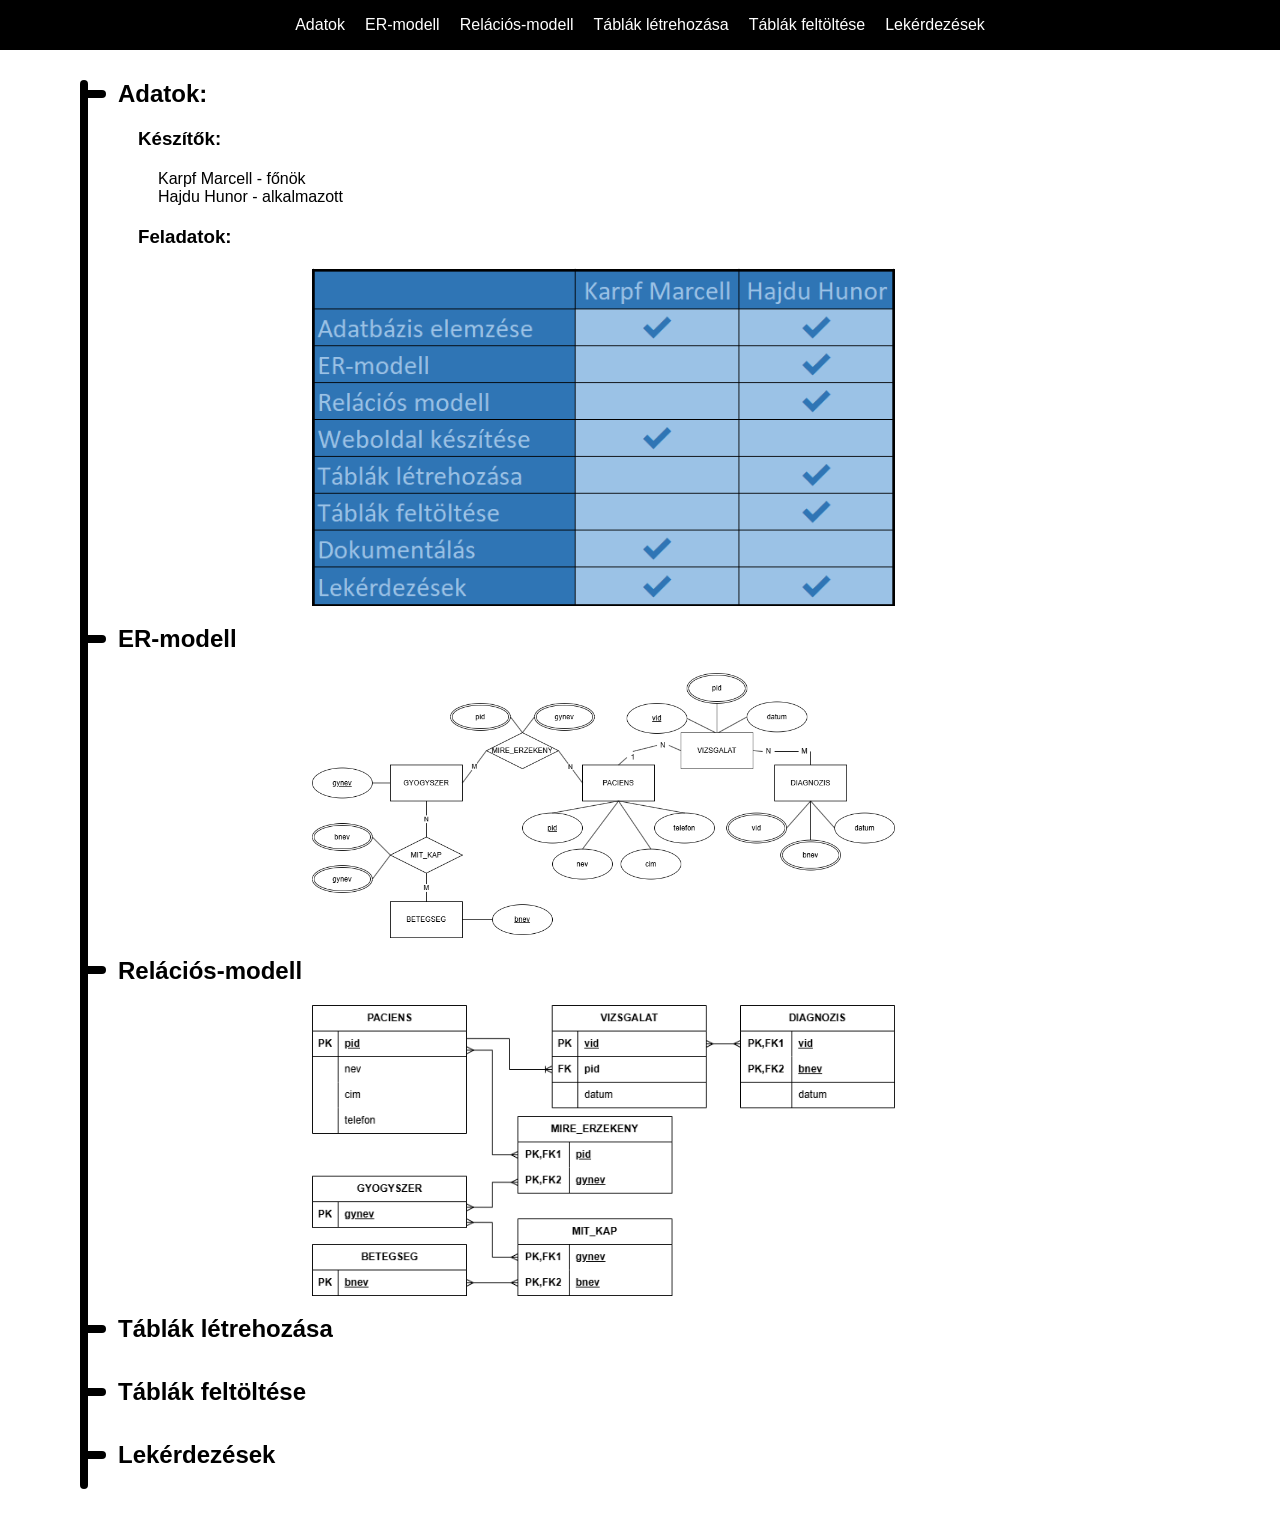
==== weboldal/index.html @ f4259774 "fájlok rendezése" ====
<!DOCTYPE html>
<html lang="en">
<head>
    <meta charset="UTF-8">
    <meta name="viewport" content="width=device-width, initial-scale=1.0">
    <title>Orvosi betegnyilvántartás adatbázis</title>
    <link rel="stylesheet" href="style.css">
</head>
<body>
    
    <nav class="navBar">
        <input type="checkbox" id="menu" class="toggle">
        <div class="hDiv">
            <div class="hIcon"></div>
            <label for="menu"></label>
        </div>

        <ul>
            <li><a href="#adatok">Adatok</a></li>
            <li><a href="#erModell">ER-modell</a></li>
            <li><a href="#relaciosModell">Relációs-modell</a></li>
            <li><a href="#tablakLetrehozasa">Táblák létrehozása</a></li>
            <li><a href="#tablakFeltoltese">Táblák feltöltése</a></li>
            <li><a href="#lekerdezesek">Lekérdezések</a></li>
        </ul>
    </nav>

    <div class="content">

        <div class="timeline"></div>

        <div class="wrapper">
            <div class="adatok" id="adatok">
                <h2 class="wItem">Adatok:</h2>
                <h3>Készítők:</h3>
                <ul>
                    <li>Karpf Marcell - főnök</li>
                    <li>Hajdu Hunor - alkalmazott</li>
                </ul>
                <h3>Feladatok:</h3>
                <div class="img">
                    <img src="../kepek/feladatok.png" alt="Feladatok" title="Feladatok">
                </div>
            </div>
    
            <div class="erModell" id="erModell">
                <h2 class="wItem">ER-modell</h2>
                <div class="img">
                    <img src="../kepek/modellek/ER-modell.png" alt="ER-modell" title="ER-modell">
                </div>
            </div>
    
            <div class="relaciosModell" id="relaciosModell">
                <h2 class="wItem">Relációs-modell</h2>
                <div class="img">
                    <img src="../kepek/modellek/Relacios-modell.png" alt="Relációs-modell" title="Relációs-modell">
                </div>
            </div>
    
            <div class="tablakLetrehozasa" id="tablakLetrehozasa">
                <h2 class="wItem">Táblák létrehozása</h2>
                <p></p>
            </div>
    
            <div class="tablakFeltoltese" id="tablakFeltoltese">
                <h2 class="wItem">Táblák feltöltése</h2>
                <p></p>
            </div>
    
            <div class="lekerdezesek" id="lekerdezesek">
                <h2 class="wItem">Lekérdezések</h2>
                <p></p>
            </div>
        </div>

    </div>

    <script src="script.js"></script>

</body>
</html>
---- weboldal/style.css ----
* {
    margin: 0;
    padding: 0;
    font-family: sans-serif;
}

html, body {
    width: 100%;
    overflow-x: hidden;
}

html {
    scroll-behavior: smooth;
}

html.active {
    overflow: hidden;
}

body {
    position: relative;
}

.hDiv {
    position: absolute;
    width: 25px;
    height: 25px;
    top: 10px;
    right: 20px;
    pointer-events: none;
}

.hIcon {
    position: absolute;
    top: 15px;
    width: 25px;
    height: 4px;
    background-color: white;
    border-radius: 4px;
}

.hIcon::before {
    content: "";
    position: absolute;
    top: 8px;
    width: 25px;
    height: 4px;
    background-color: white;
    border-radius: 4px;
    transition: 0.3s ease-in-out;
}

.hIcon::after {
    content: "";
    position: absolute;
    left: 0;
    bottom: 8px;
    width: 25px;
    height: 4px;
    background-color: white;
    border-radius: 4px;
    transition: 0.3s ease-in-out;
}

#menu {
    position: absolute;
    top: 10px;
    right: 20px;
    width: 25px;
    height: 25px;
    display: block;
    opacity: 0;
}

#menu:checked ~ .hDiv .hIcon::before {
    top: 0;
    rotate: 45deg;
}

#menu:checked ~ .hDiv .hIcon::after {
    bottom: 0;
    rotate: -45deg;
}

#menu:checked ~ .hDiv .hIcon {
    width: 0;
}

#menu:checked ~ ul {
    left: 50%;
}

.navBar {
    position: relative;
    width: 100%;
    height: 50px;
    background-color: black;
}

.navBar ul {
    position: relative;
    background-color: black;
    width: 50%;
    top: 50px;
    left: 100%;
    height: calc(100vh - 50px);
    transition: 0.3s ease-in-out;
}

.navBar ul li {
    width: 100%;
    height: 50px;
    background: black;
    list-style: none; 
}

.navBar ul li a:last-child {
    border-bottom: 1px solid gray;
}

.navBar ul li a {
    border-top: 1px solid gray;
    width: 100%;
    height: 100%;
    text-decoration: none;
    color: white;
    display: flex;
    justify-content: center;
    align-items: center;
}

.timeline {
    position: relative;
    width: 6px;
    align-self: stretch;
    background-color: black;
    border-radius: 10px;
}

.content {
    display: flex;
    gap: 15px;
    padding: 20px 30px;
}

.wrapper {
    display: grid;
    gap: 10px;
}

.adatok, .erModell, .relaciosModell, .tablakLetrehozasa, .tablakFeltoltese, .lekerdezesek {
    display: grid;
    gap: 10px;
}

h2 {
    position: relative;
}

.wItem::before {
    content: "";
    position: absolute;
    top: 35%;
    left: -15px;
    width: 12px;
    height: 6px;
    border-top-right-radius: 5px;
    border-bottom-right-radius: 5px;
    background-color: black;
}

.adatok h3 {
    padding-left: 20px;
}

.adatok li {
    padding-left: 40px;
    list-style: none;
}

.img {
    width: 100%;
    text-align: center;
}

img {
    width: 100%;
}

@media (min-width: 992px) {
    
    .hDiv {
        display: none;
    }
    
    #menu {
        display: none;
    }

    .navBar ul {
        width: 100%;
        height: 50px;
        left: 0;
        top: 0;
        display: flex;
        justify-content: center;
        align-items: center;
        gap: 20px;
        transition: none;
    }
    
    .navBar ul li {
        top: 0;
        left: 0;
        width: auto;
    }
    
    .navBar ul li a {
        border-top: none;
        width: auto;
        transition: 0.2s ease-in-out;
    }

    .navBar ul li a:last-child {
        border-bottom: none;
    }

    .navBar ul li a:hover {
        color: cornflowerblue;
    }

    .content {
        gap: 30px;
        padding: 30px 80px;
    }

    .timeline {
        width: 8px;
    }

    .wrapper {
        gap: 15px;
    }

    .wItem::before {
        top: 35%;
        left: -30px;
        width: 18px;
        height: 8px;
        border-top-right-radius: 5px;
        border-bottom-right-radius: 5px;
        background-color: black;
    }
    
    .adatok, .erModell, .relaciosModell, .tablakLetrehozasa, .tablakFeltoltese, .lekerdezesek {
        gap: 20px;
    }

    img {
        width: 60%;
    }

}
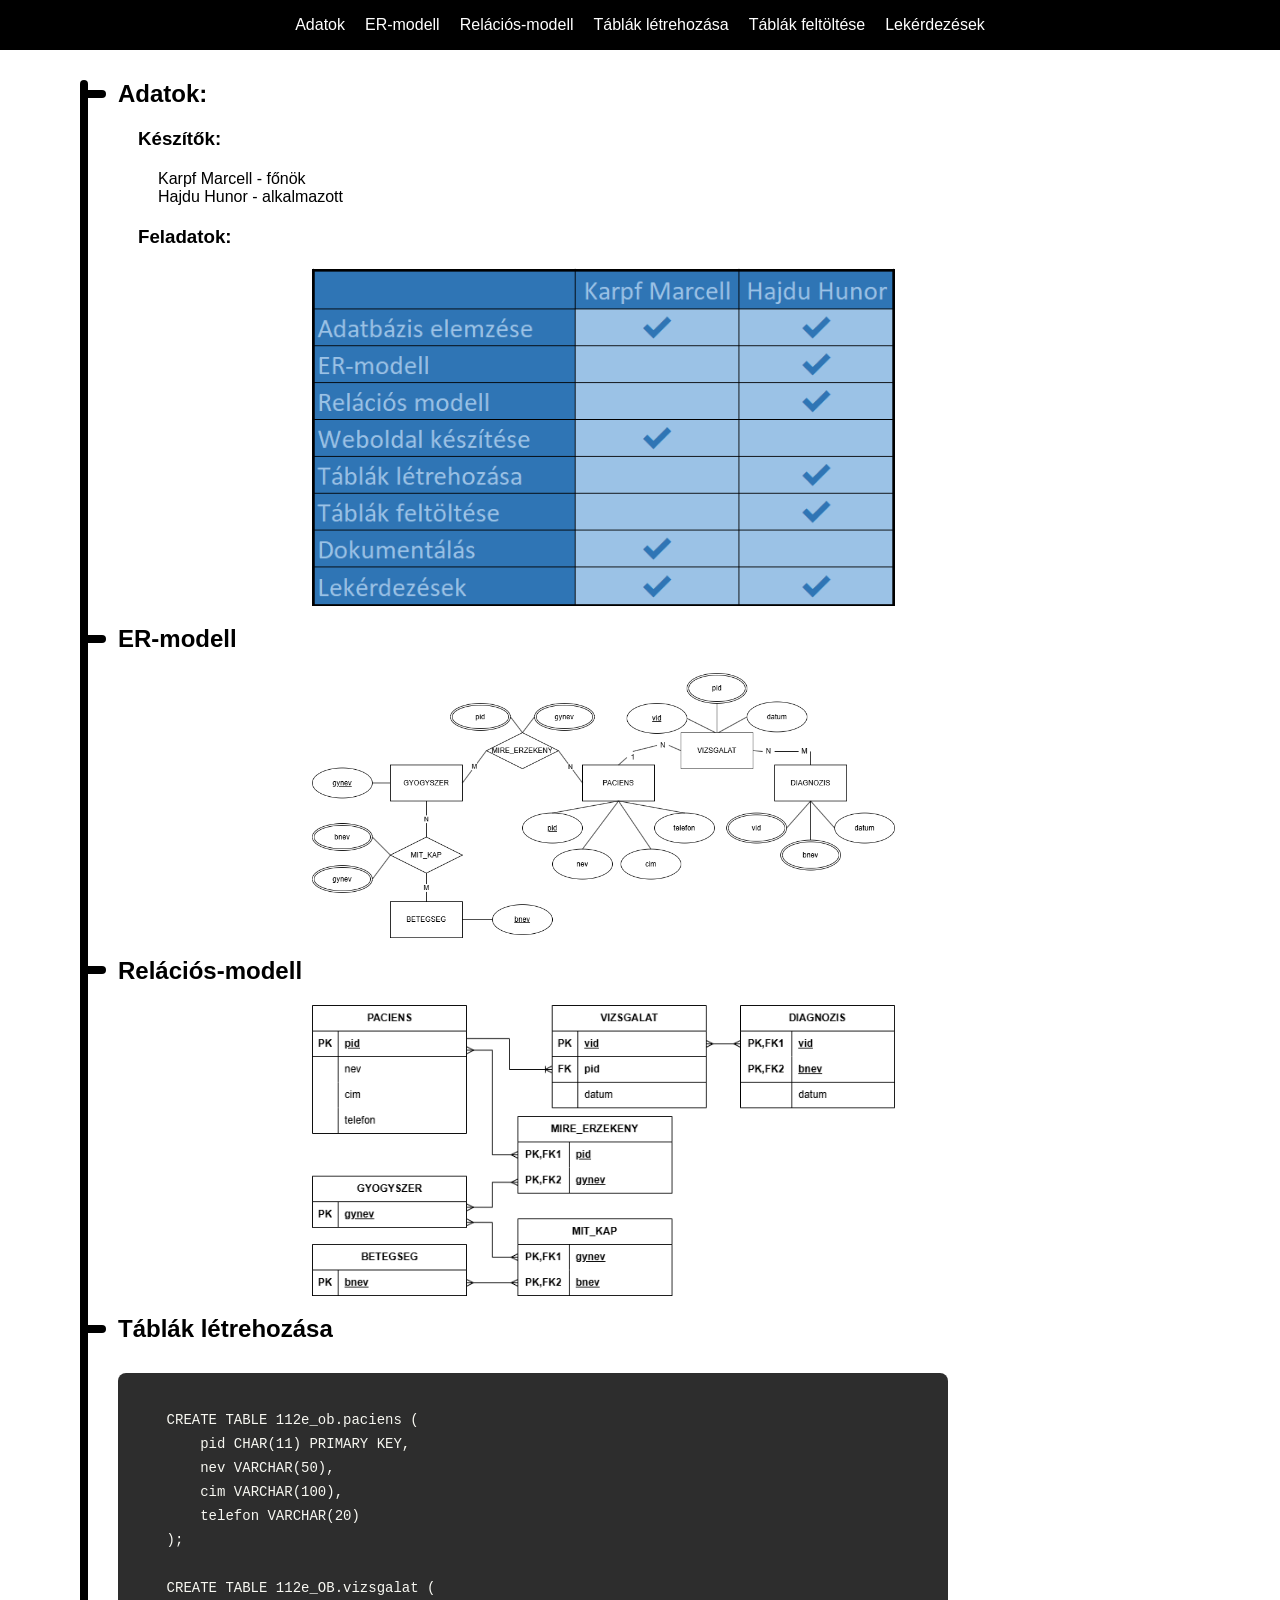
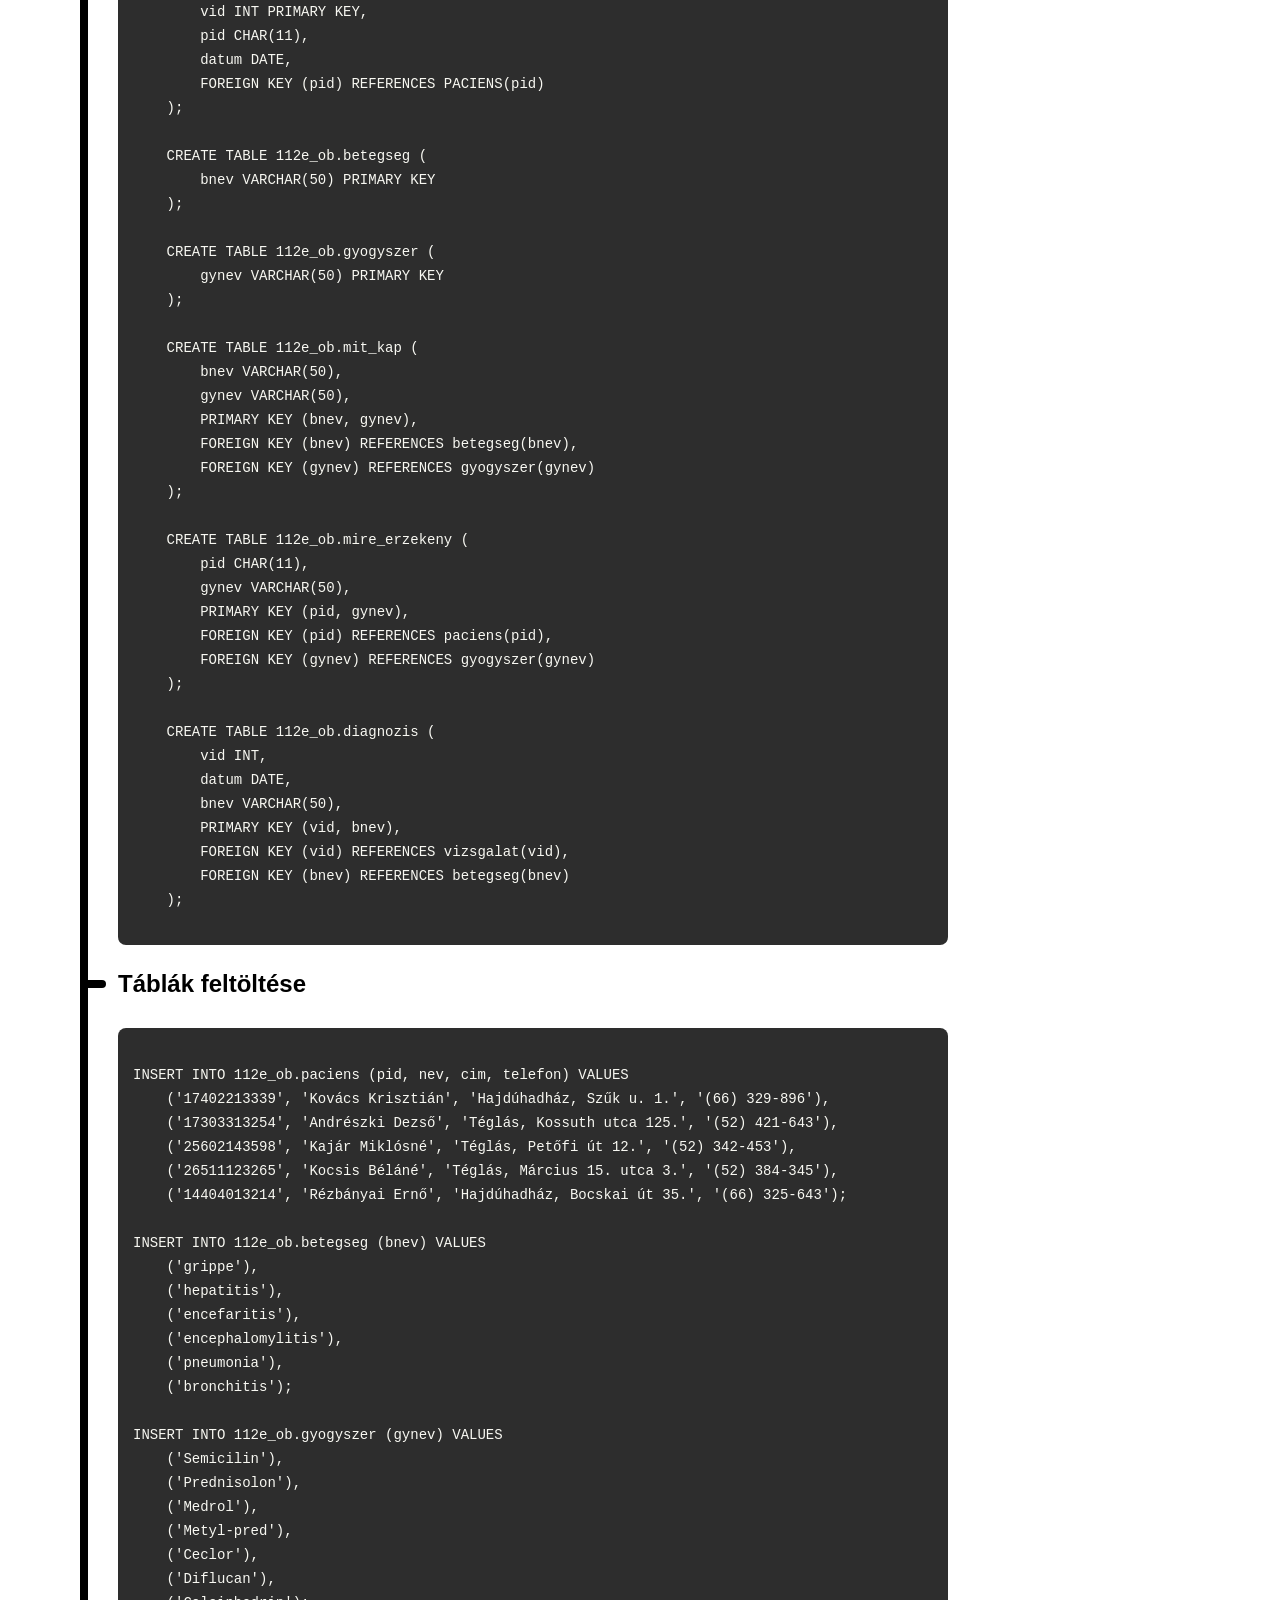
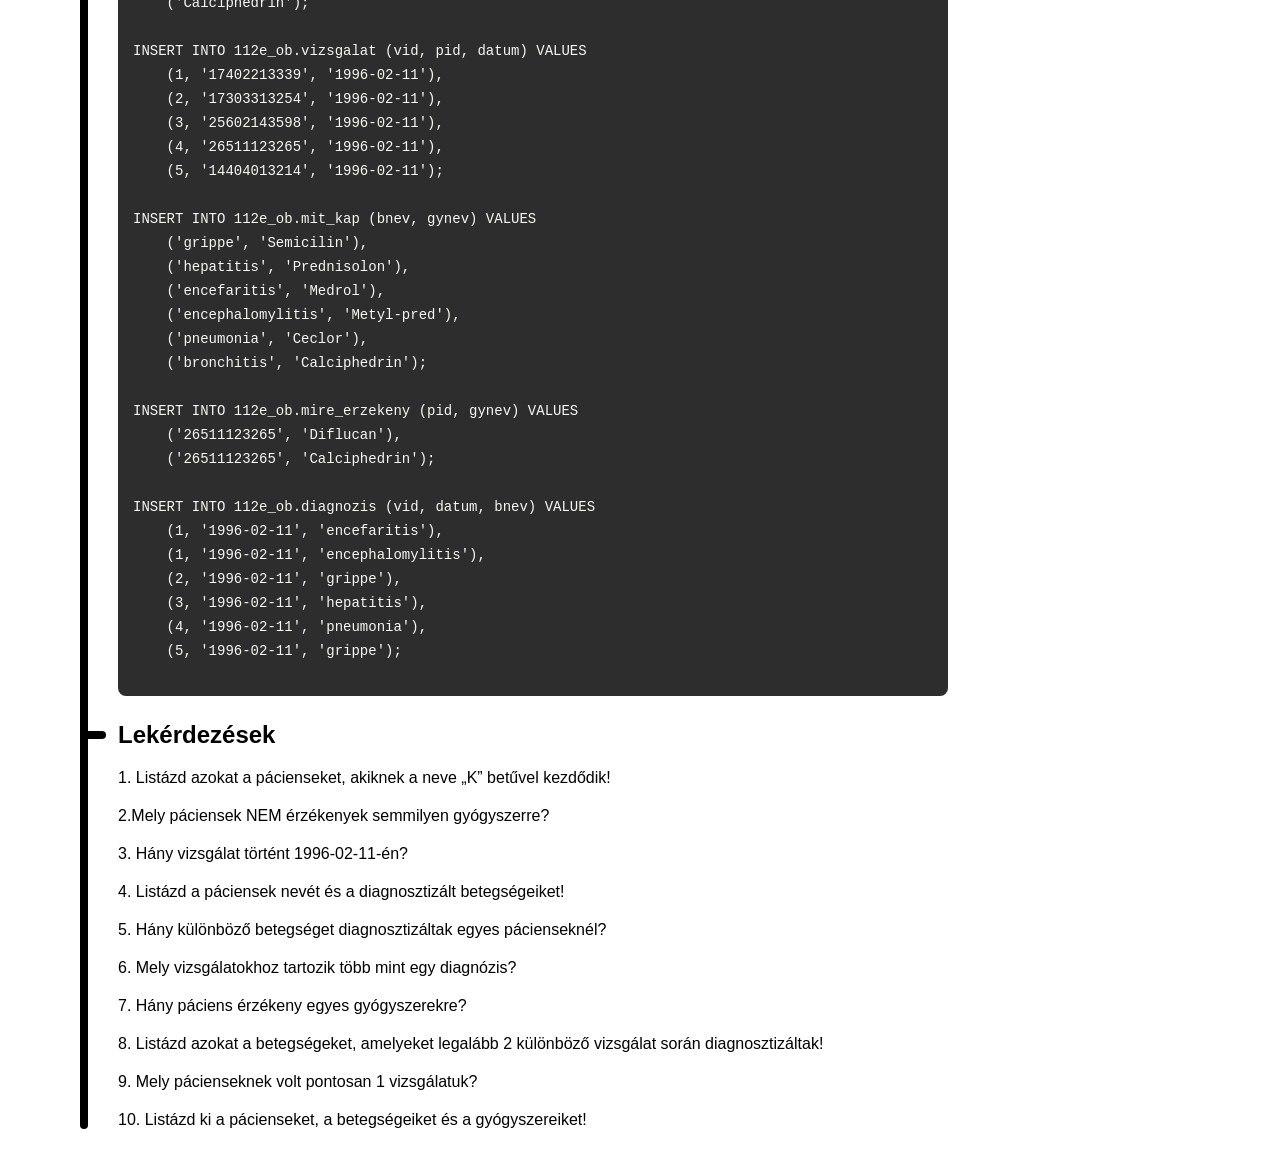
==== commit bd7d93b3: "Kódok feltöltése" ====
--- a/weboldal/index.html
+++ b/weboldal/index.html
@@ -59,17 +59,129 @@
     
             <div class="tablakLetrehozasa" id="tablakLetrehozasa">
                 <h2 class="wItem">Táblák létrehozása</h2>
-                <p></p>
+<pre>
+<code>
+    CREATE TABLE 112e_ob.paciens (
+        pid CHAR(11) PRIMARY KEY,
+        nev VARCHAR(50),
+        cim VARCHAR(100),
+        telefon VARCHAR(20)
+    );
+    
+    CREATE TABLE 112e_OB.vizsgalat (
+        vid INT PRIMARY KEY,
+        pid CHAR(11),
+        datum DATE,
+        FOREIGN KEY (pid) REFERENCES PACIENS(pid)
+    );
+    
+    CREATE TABLE 112e_ob.betegseg (
+        bnev VARCHAR(50) PRIMARY KEY
+    );
+    
+    CREATE TABLE 112e_ob.gyogyszer (
+        gynev VARCHAR(50) PRIMARY KEY
+    );
+    
+    CREATE TABLE 112e_ob.mit_kap (
+        bnev VARCHAR(50),
+        gynev VARCHAR(50),
+        PRIMARY KEY (bnev, gynev),
+        FOREIGN KEY (bnev) REFERENCES betegseg(bnev),
+        FOREIGN KEY (gynev) REFERENCES gyogyszer(gynev)
+    );
+    
+    CREATE TABLE 112e_ob.mire_erzekeny (
+        pid CHAR(11),
+        gynev VARCHAR(50),
+        PRIMARY KEY (pid, gynev),
+        FOREIGN KEY (pid) REFERENCES paciens(pid),
+        FOREIGN KEY (gynev) REFERENCES gyogyszer(gynev)
+    );
+    
+    CREATE TABLE 112e_ob.diagnozis (
+        vid INT,
+        datum DATE,
+        bnev VARCHAR(50),
+        PRIMARY KEY (vid, bnev),
+        FOREIGN KEY (vid) REFERENCES vizsgalat(vid),
+        FOREIGN KEY (bnev) REFERENCES betegseg(bnev)
+    );
+</code>
+</pre>
             </div>
     
             <div class="tablakFeltoltese" id="tablakFeltoltese">
                 <h2 class="wItem">Táblák feltöltése</h2>
-                <p></p>
+<pre>
+<code>
+INSERT INTO 112e_ob.paciens (pid, nev, cim, telefon) VALUES
+    ('17402213339', 'Kovács Krisztián', 'Hajdúhadház, Szűk u. 1.', '(66) 329-896'),
+    ('17303313254', 'Andrészki Dezső', 'Téglás, Kossuth utca 125.', '(52) 421-643'),
+    ('25602143598', 'Kajár Miklósné', 'Téglás, Petőfi út 12.', '(52) 342-453'),
+    ('26511123265', 'Kocsis Béláné', 'Téglás, Március 15. utca 3.', '(52) 384-345'),
+    ('14404013214', 'Rézbányai Ernő', 'Hajdúhadház, Bocskai út 35.', '(66) 325-643');
+
+INSERT INTO 112e_ob.betegseg (bnev) VALUES
+    ('grippe'),
+    ('hepatitis'),
+    ('encefaritis'),
+    ('encephalomylitis'),
+    ('pneumonia'),
+    ('bronchitis');
+
+INSERT INTO 112e_ob.gyogyszer (gynev) VALUES
+    ('Semicilin'),
+    ('Prednisolon'),
+    ('Medrol'),
+    ('Metyl-pred'),
+    ('Ceclor'),
+    ('Diflucan'),
+    ('Calciphedrin');
+
+INSERT INTO 112e_ob.vizsgalat (vid, pid, datum) VALUES
+    (1, '17402213339', '1996-02-11'),
+    (2, '17303313254', '1996-02-11'),
+    (3, '25602143598', '1996-02-11'),
+    (4, '26511123265', '1996-02-11'),
+    (5, '14404013214', '1996-02-11');
+
+INSERT INTO 112e_ob.mit_kap (bnev, gynev) VALUES
+    ('grippe', 'Semicilin'),
+    ('hepatitis', 'Prednisolon'),
+    ('encefaritis', 'Medrol'),
+    ('encephalomylitis', 'Metyl-pred'),
+    ('pneumonia', 'Ceclor'),
+    ('bronchitis', 'Calciphedrin');
+
+INSERT INTO 112e_ob.mire_erzekeny (pid, gynev) VALUES
+    ('26511123265', 'Diflucan'),
+    ('26511123265', 'Calciphedrin');
+
+INSERT INTO 112e_ob.diagnozis (vid, datum, bnev) VALUES
+    (1, '1996-02-11', 'encefaritis'),
+    (1, '1996-02-11', 'encephalomylitis'),
+    (2, '1996-02-11', 'grippe'),
+    (3, '1996-02-11', 'hepatitis'),
+    (4, '1996-02-11', 'pneumonia'),
+    (5, '1996-02-11', 'grippe');
+</code>
+</pre>
             </div>
     
             <div class="lekerdezesek" id="lekerdezesek">
                 <h2 class="wItem">Lekérdezések</h2>
-                <p></p>
+                <p>1. Listázd azokat a pácienseket, akiknek a neve „K” betűvel kezdődik!</p>
+                <p>2.Mely páciensek NEM érzékenyek semmilyen gyógyszerre?</p>
+                <p>3. Hány vizsgálat történt 1996-02-11-én?</p>
+                <p>4. Listázd a páciensek nevét és a diagnosztizált betegségeiket!</p>
+                <p>5. Hány különböző betegséget diagnosztizáltak egyes pácienseknél?</p>
+                <p>6. Mely vizsgálatokhoz tartozik több mint egy diagnózis?</p>
+                <p>7. Hány páciens érzékeny egyes gyógyszerekre?</p>
+                <p>8. Listázd azokat a betegségeket, amelyeket legalább 2 különböző vizsgálat során diagnosztizáltak!</p>
+                <p>9. Mely pácienseknek volt pontosan 1 vizsgálatuk?</p>
+                <p>10. Listázd ki a pácienseket, a betegségeiket és a gyógyszereiket!</p>
+                
             </div>
         </div>
 
--- a/weboldal/style.css
+++ b/weboldal/style.css
@@ -185,6 +185,26 @@
 
 img {
     width: 100%;
+}
+
+pre {
+    background-color: #2d2d2d;
+    color: #f8f8f2;
+    padding: 10px 15px;
+    border-radius: 8px;
+    overflow-x: auto;
+    max-width: 800px;
+    width: 100%;
+    white-space: pre-wrap; /* hosszú sorok törése */
+    word-wrap: break-word;
+    margin: 10px 0;
+    line-height: 1.5;
+    text-indent: 0; /* behúzás eltávolítása a sor elejéről */
+}
+
+code {
+    font-family: 'Fira Code', 'Courier New', monospace;
+    font-size: 14px;
 }
 
 @media (min-width: 992px) {
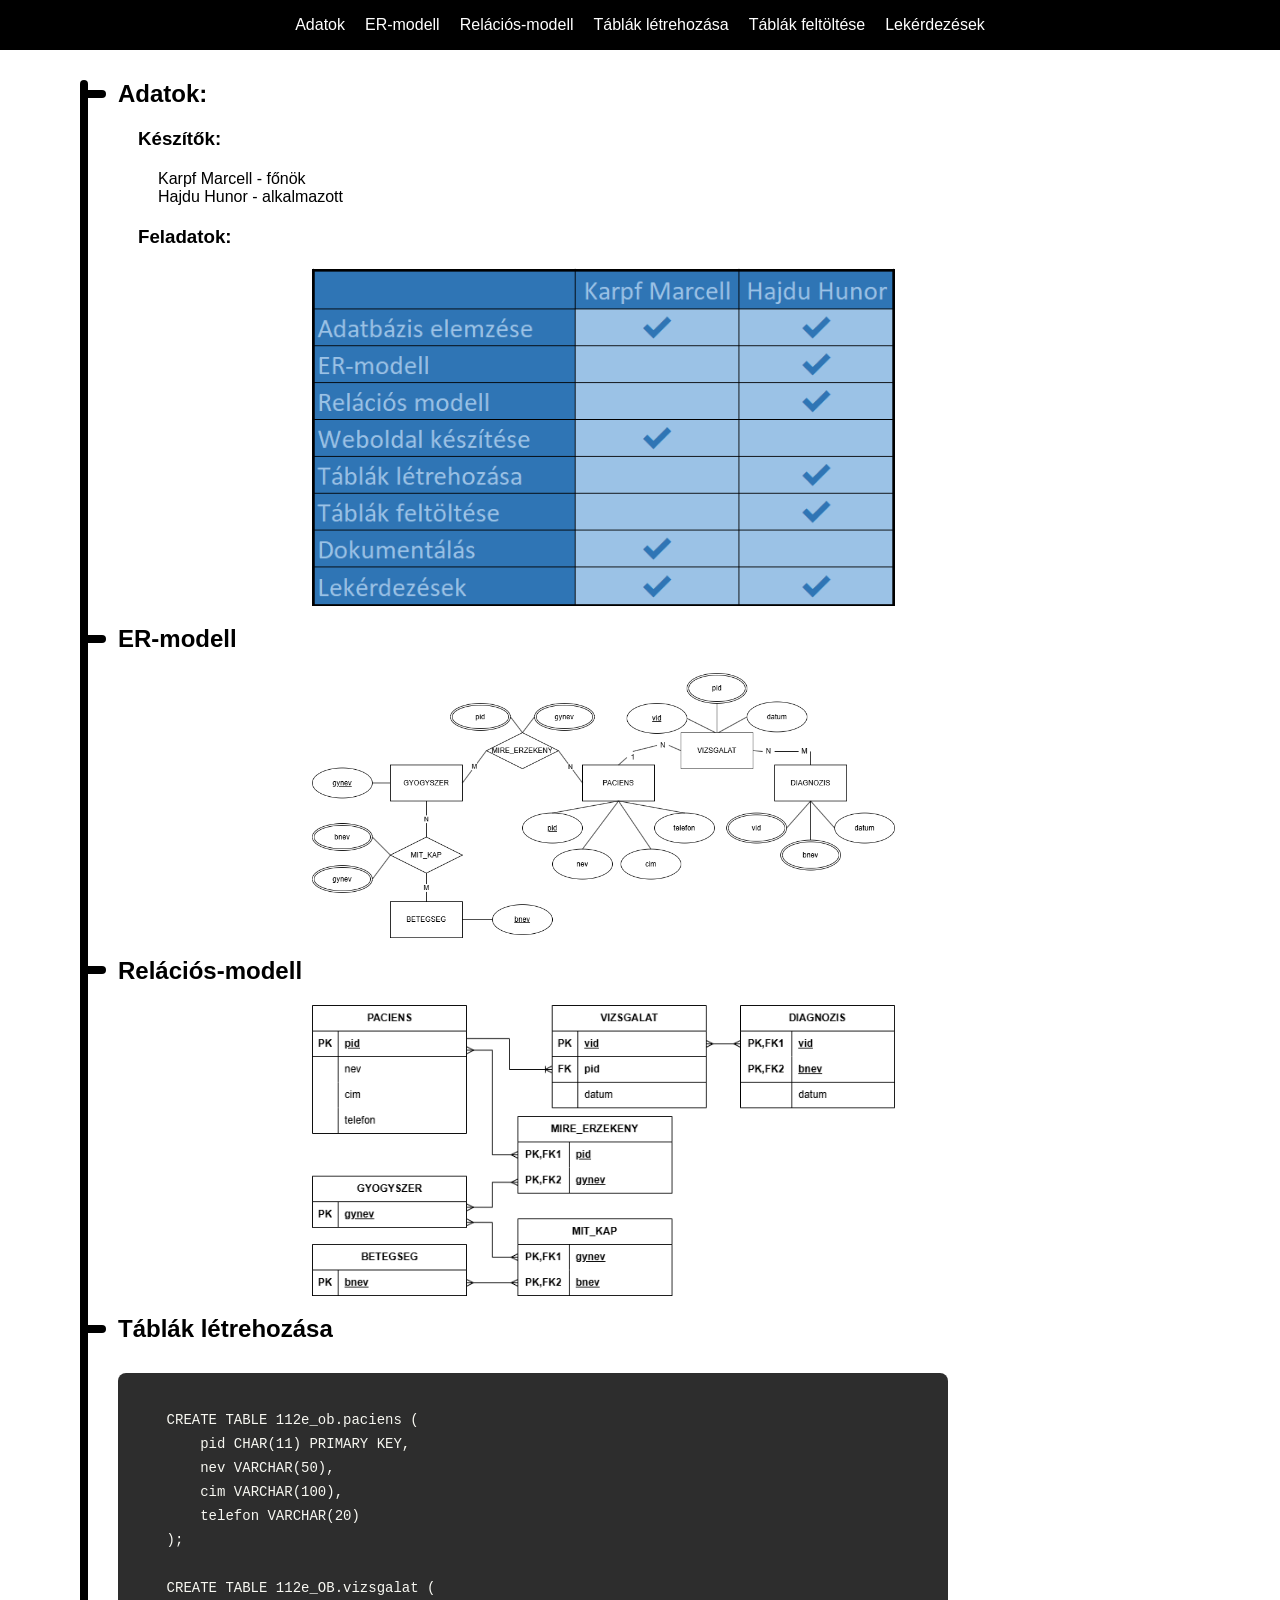
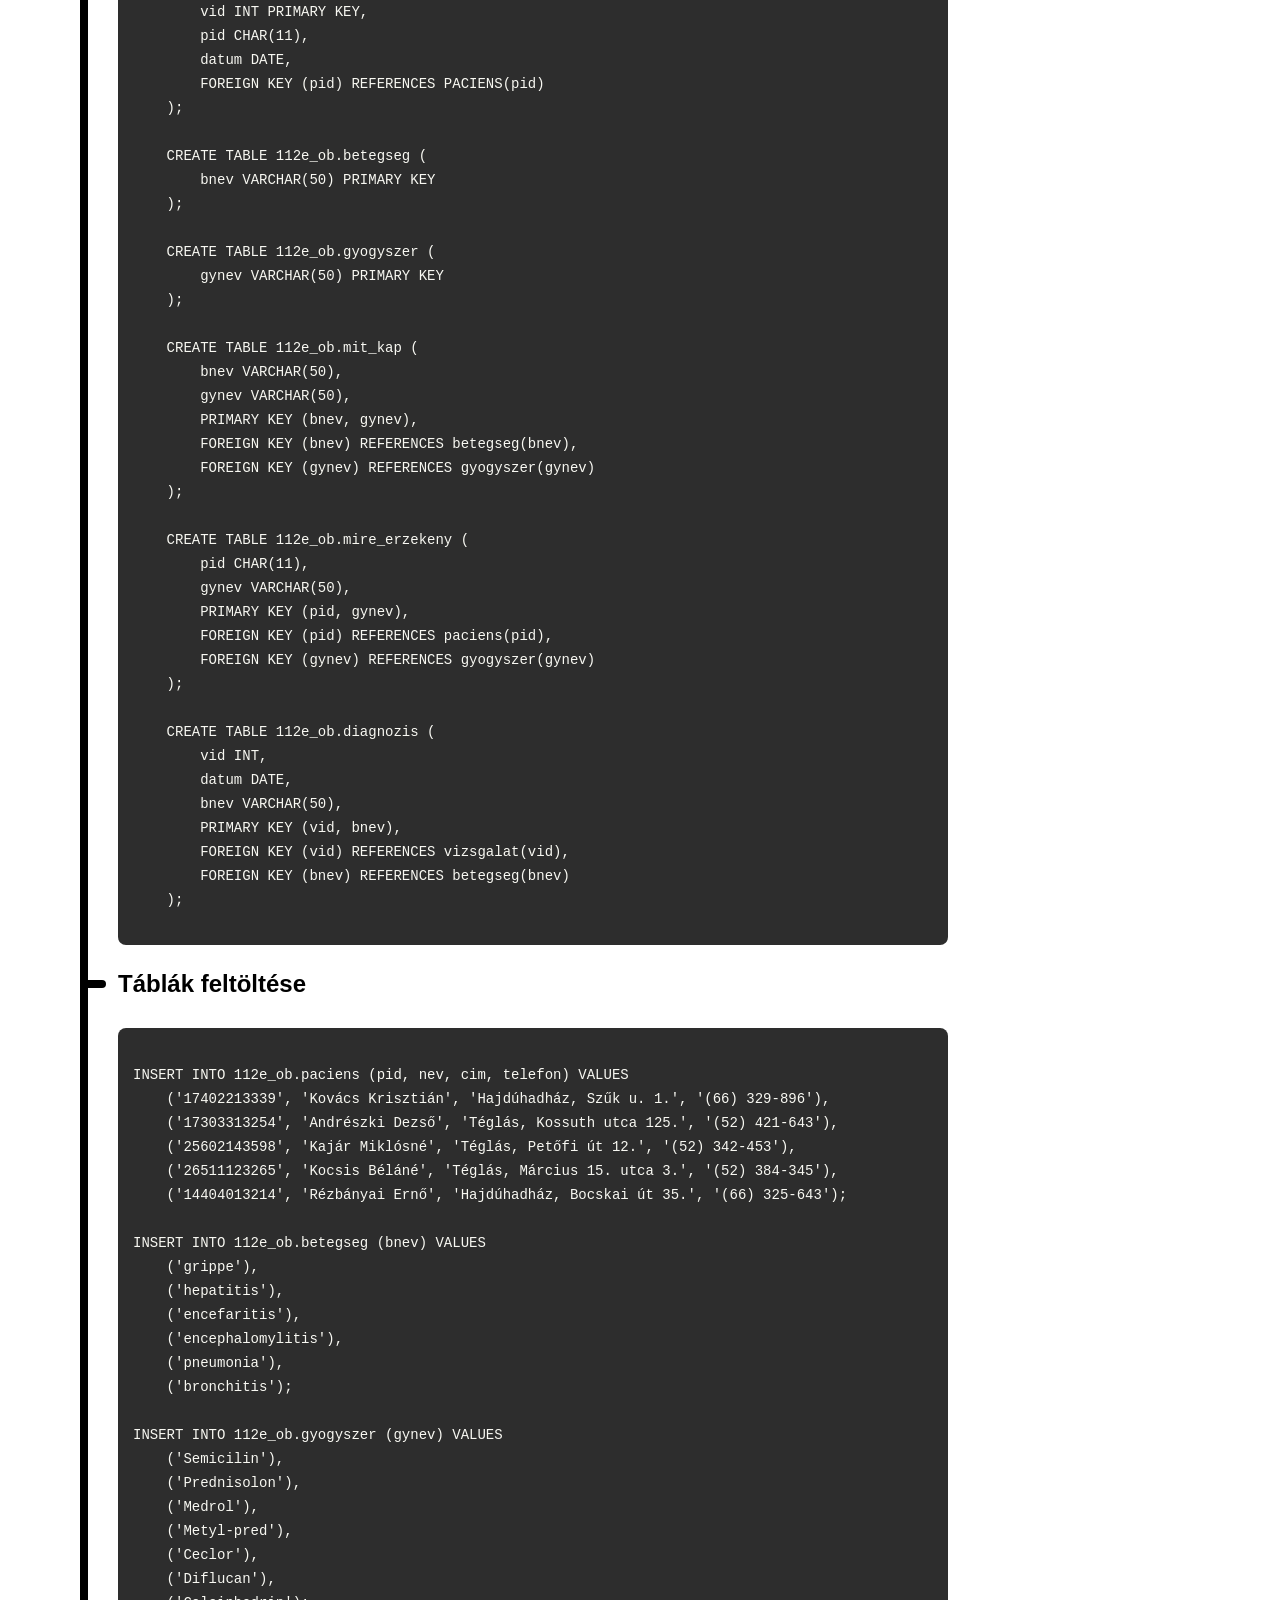
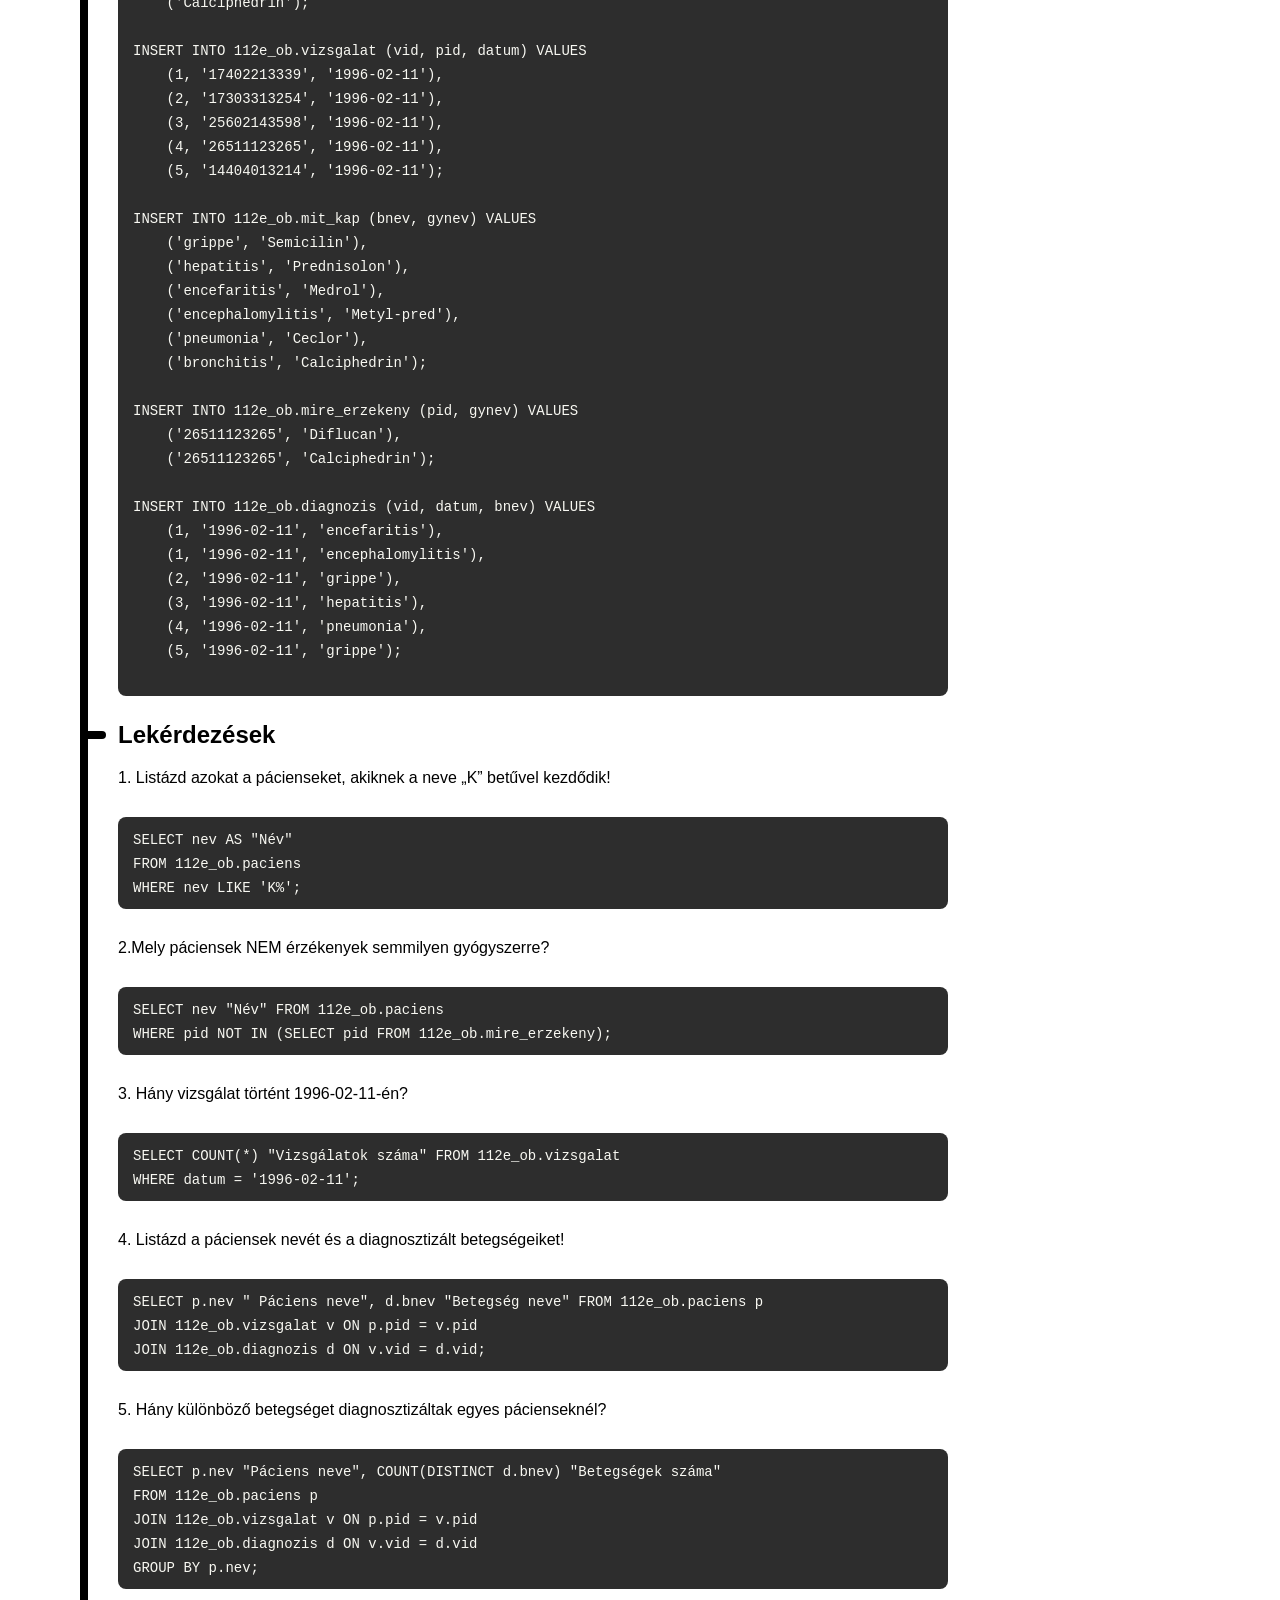
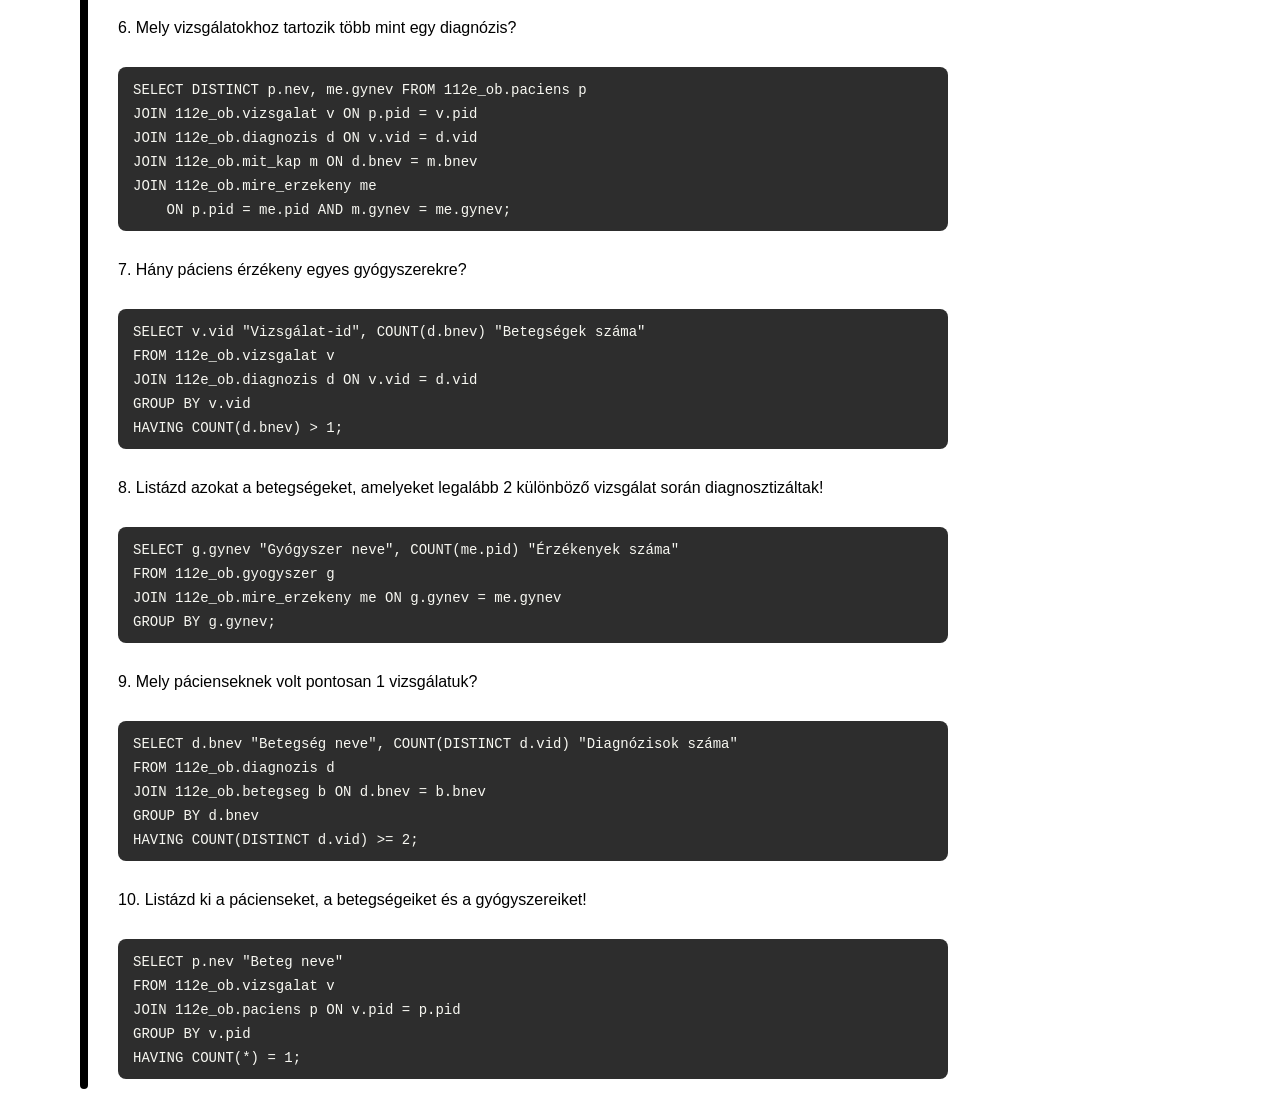
==== commit 1b35d53b: "final commit" ====
--- a/weboldal/index.html
+++ b/weboldal/index.html
@@ -172,15 +172,65 @@
             <div class="lekerdezesek" id="lekerdezesek">
                 <h2 class="wItem">Lekérdezések</h2>
                 <p>1. Listázd azokat a pácienseket, akiknek a neve „K” betűvel kezdődik!</p>
+<pre><code>SELECT nev AS "Név" 
+FROM 112e_ob.paciens
+WHERE nev LIKE 'K%';
+</code></pre>
                 <p>2.Mely páciensek NEM érzékenyek semmilyen gyógyszerre?</p>
+<pre><code>SELECT nev "Név" FROM 112e_ob.paciens
+WHERE pid NOT IN (SELECT pid FROM 112e_ob.mire_erzekeny);
+</code></pre>
                 <p>3. Hány vizsgálat történt 1996-02-11-én?</p>
+<pre><code>SELECT COUNT(*) "Vizsgálatok száma" FROM 112e_ob.vizsgalat
+WHERE datum = '1996-02-11';
+</code></pre>
                 <p>4. Listázd a páciensek nevét és a diagnosztizált betegségeiket!</p>
+<pre><code>SELECT p.nev " Páciens neve", d.bnev "Betegség neve" FROM 112e_ob.paciens p
+JOIN 112e_ob.vizsgalat v ON p.pid = v.pid
+JOIN 112e_ob.diagnozis d ON v.vid = d.vid;
+</code></pre>
                 <p>5. Hány különböző betegséget diagnosztizáltak egyes pácienseknél?</p>
+<pre><code>SELECT p.nev "Páciens neve", COUNT(DISTINCT d.bnev) "Betegségek száma"
+FROM 112e_ob.paciens p
+JOIN 112e_ob.vizsgalat v ON p.pid = v.pid
+JOIN 112e_ob.diagnozis d ON v.vid = d.vid
+GROUP BY p.nev;
+</code></pre>
                 <p>6. Mely vizsgálatokhoz tartozik több mint egy diagnózis?</p>
+<pre><code>SELECT DISTINCT p.nev, me.gynev FROM 112e_ob.paciens p
+JOIN 112e_ob.vizsgalat v ON p.pid = v.pid
+JOIN 112e_ob.diagnozis d ON v.vid = d.vid
+JOIN 112e_ob.mit_kap m ON d.bnev = m.bnev
+JOIN 112e_ob.mire_erzekeny me 
+    ON p.pid = me.pid AND m.gynev = me.gynev;
+</code></pre>
                 <p>7. Hány páciens érzékeny egyes gyógyszerekre?</p>
+<pre><code>SELECT v.vid "Vizsgálat-id", COUNT(d.bnev) "Betegségek száma"
+FROM 112e_ob.vizsgalat v
+JOIN 112e_ob.diagnozis d ON v.vid = d.vid
+GROUP BY v.vid
+HAVING COUNT(d.bnev) > 1;
+</code></pre>
                 <p>8. Listázd azokat a betegségeket, amelyeket legalább 2 különböző vizsgálat során diagnosztizáltak!</p>
+<pre><code>SELECT g.gynev "Gyógyszer neve", COUNT(me.pid) "Érzékenyek száma"
+FROM 112e_ob.gyogyszer g
+JOIN 112e_ob.mire_erzekeny me ON g.gynev = me.gynev
+GROUP BY g.gynev;
+</code></pre>
                 <p>9. Mely pácienseknek volt pontosan 1 vizsgálatuk?</p>
+<pre><code>SELECT d.bnev "Betegség neve", COUNT(DISTINCT d.vid) "Diagnózisok száma"
+FROM 112e_ob.diagnozis d
+JOIN 112e_ob.betegseg b ON d.bnev = b.bnev
+GROUP BY d.bnev
+HAVING COUNT(DISTINCT d.vid) >= 2;
+</code></pre>
                 <p>10. Listázd ki a pácienseket, a betegségeiket és a gyógyszereiket!</p>
+<pre><code>SELECT p.nev "Beteg neve"
+FROM 112e_ob.vizsgalat v
+JOIN 112e_ob.paciens p ON v.pid = p.pid
+GROUP BY v.pid
+HAVING COUNT(*) = 1;
+</code></pre>
                 
             </div>
         </div>
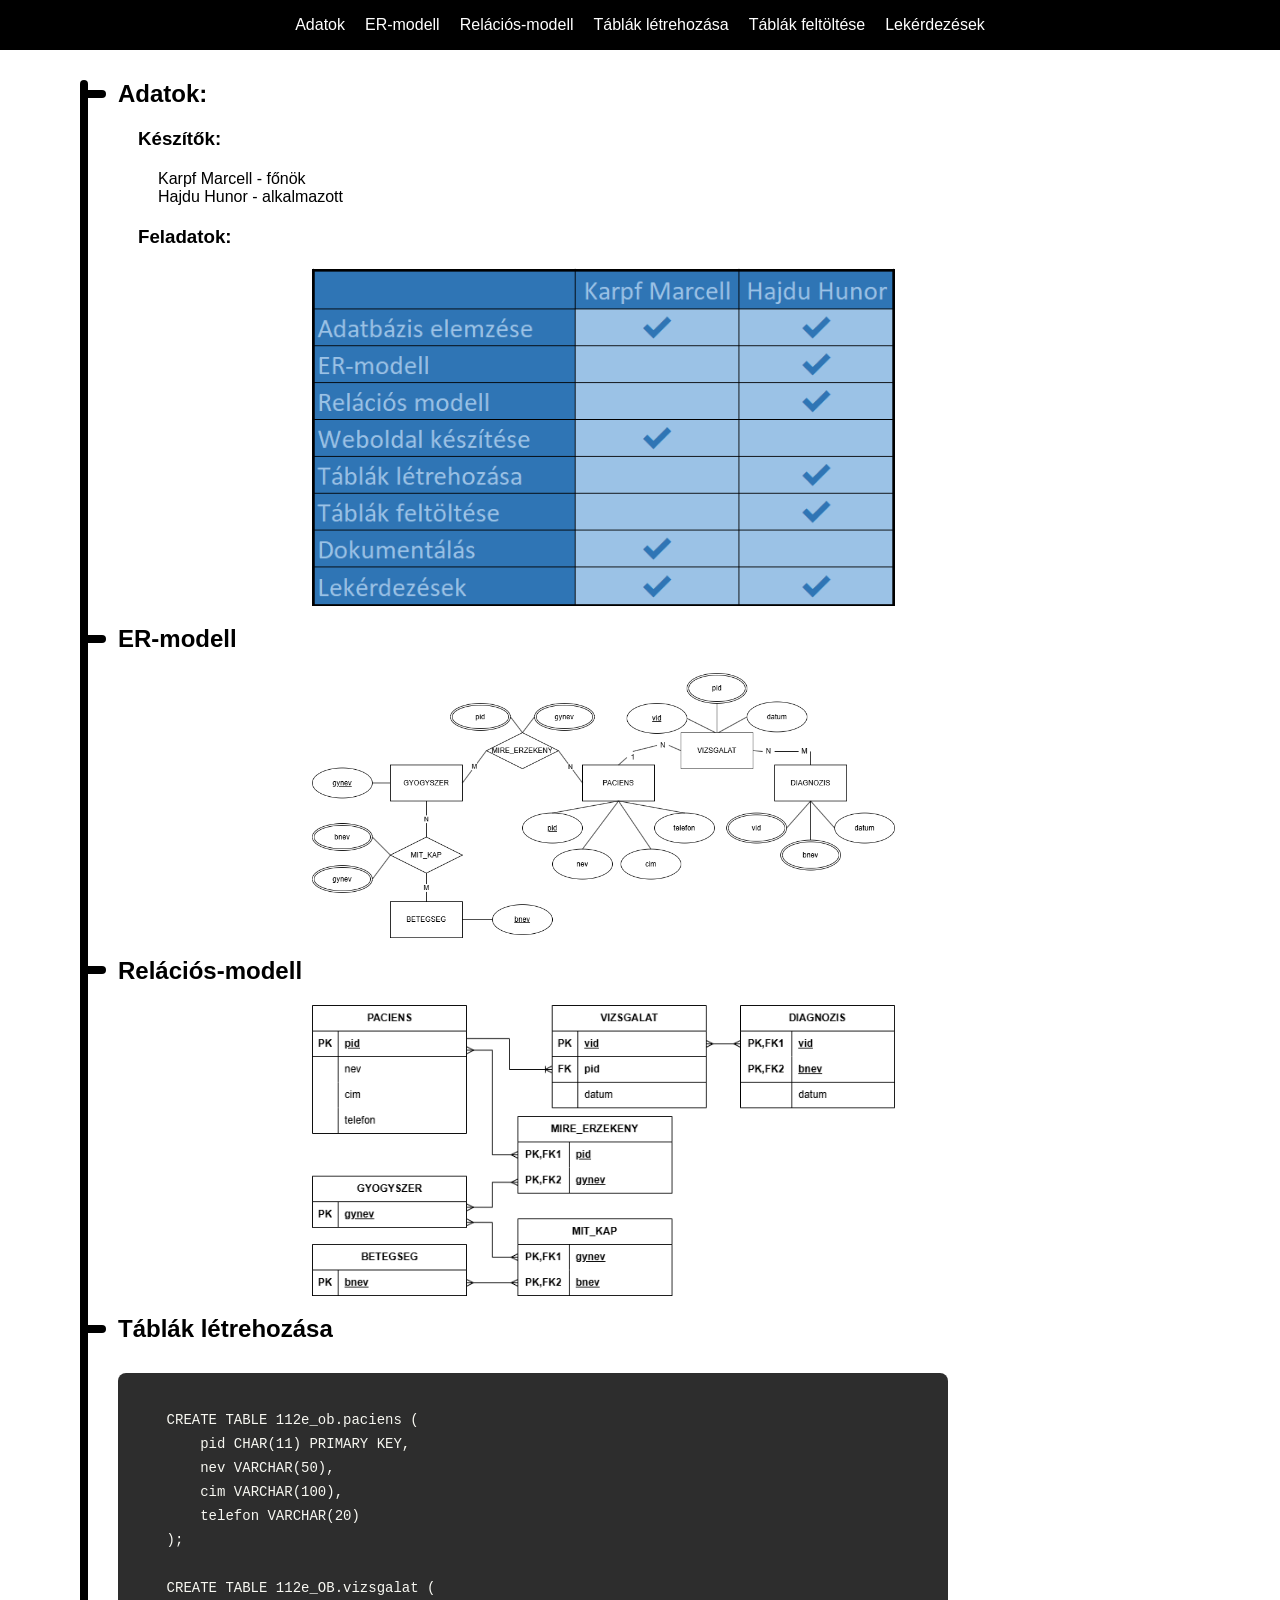
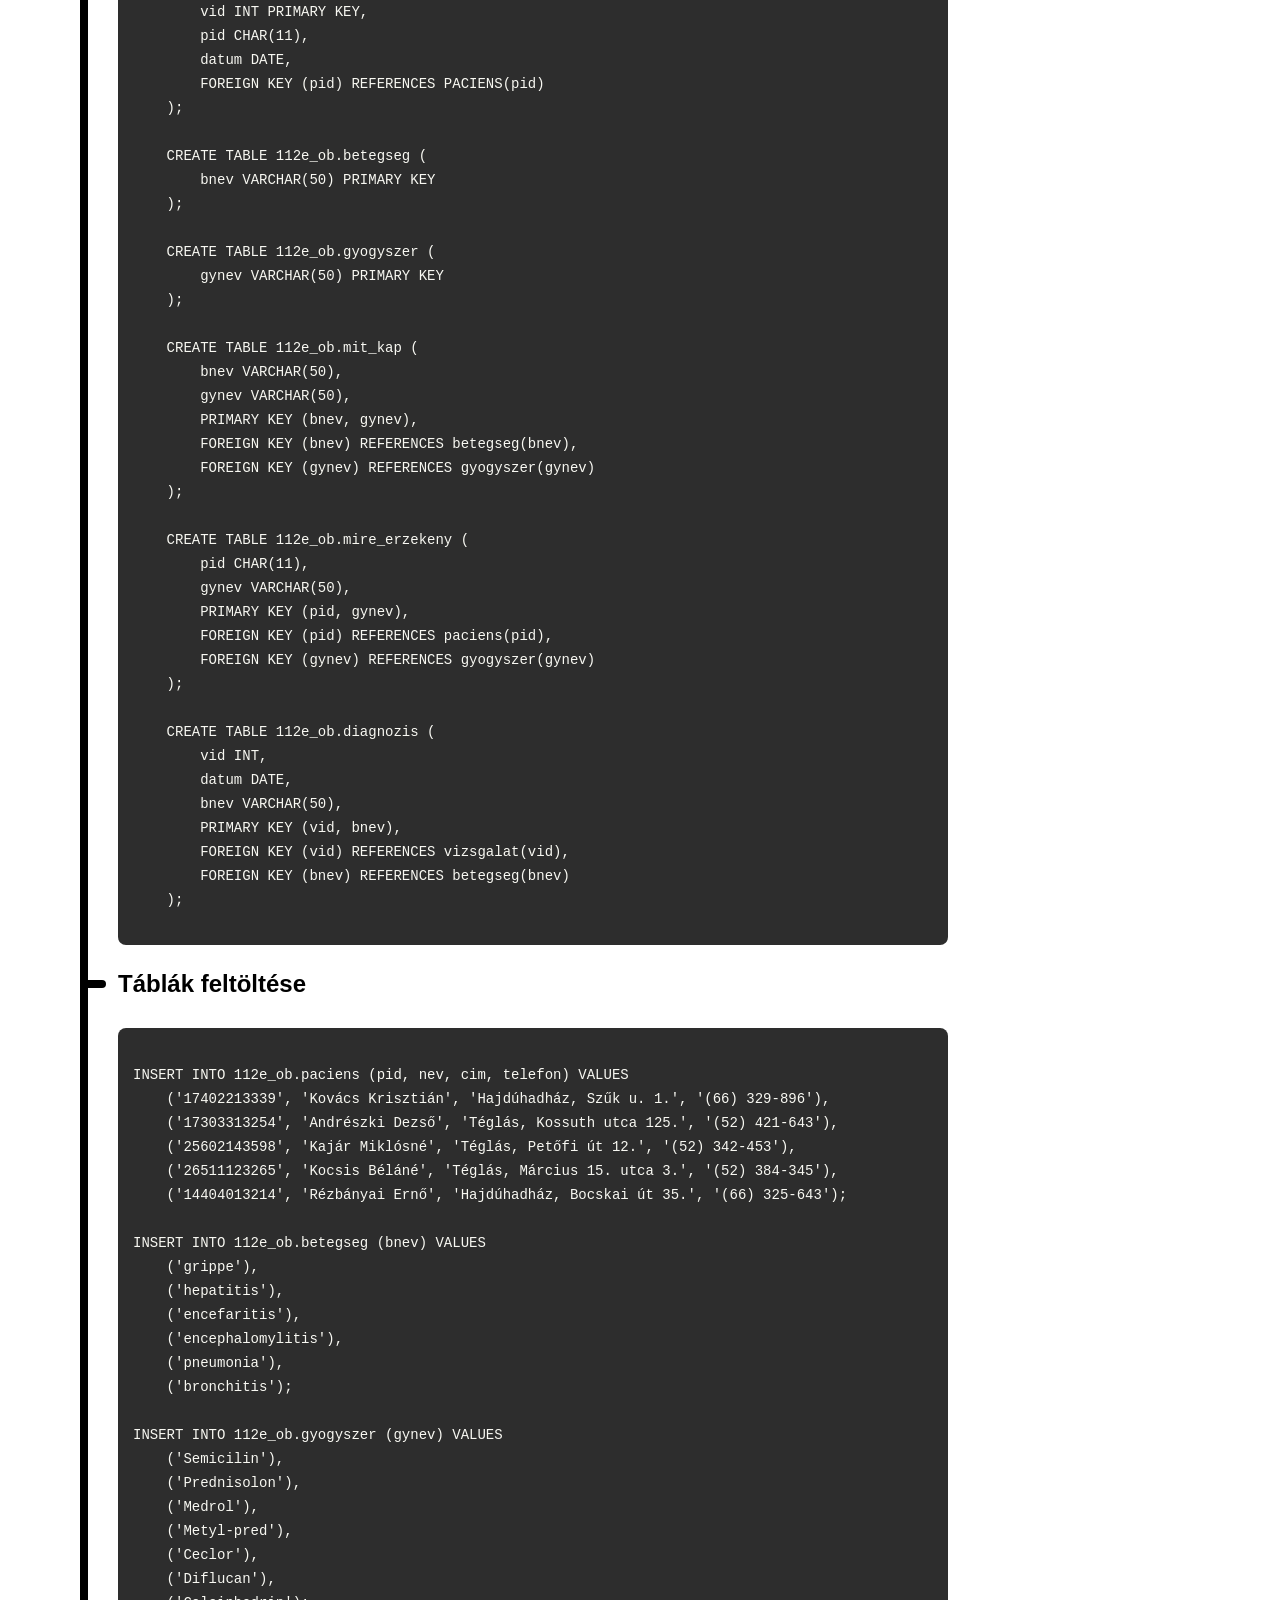
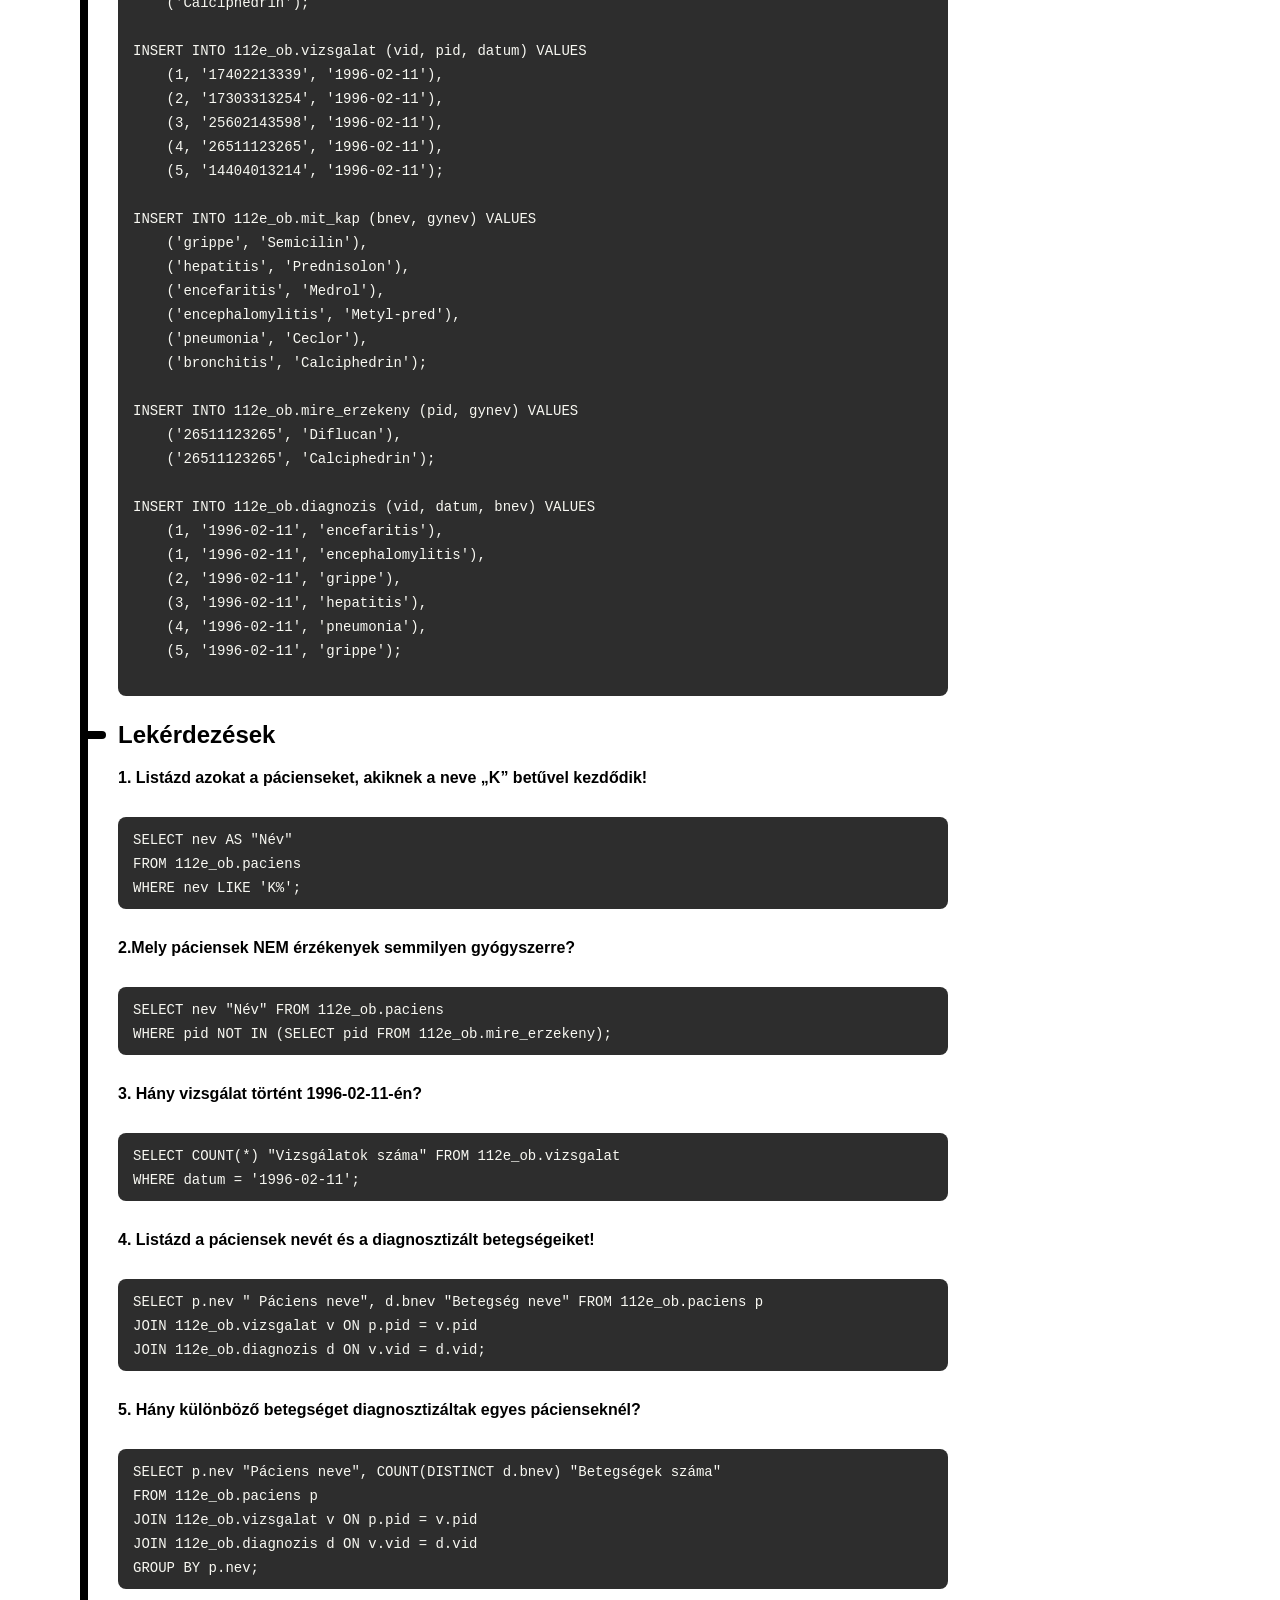
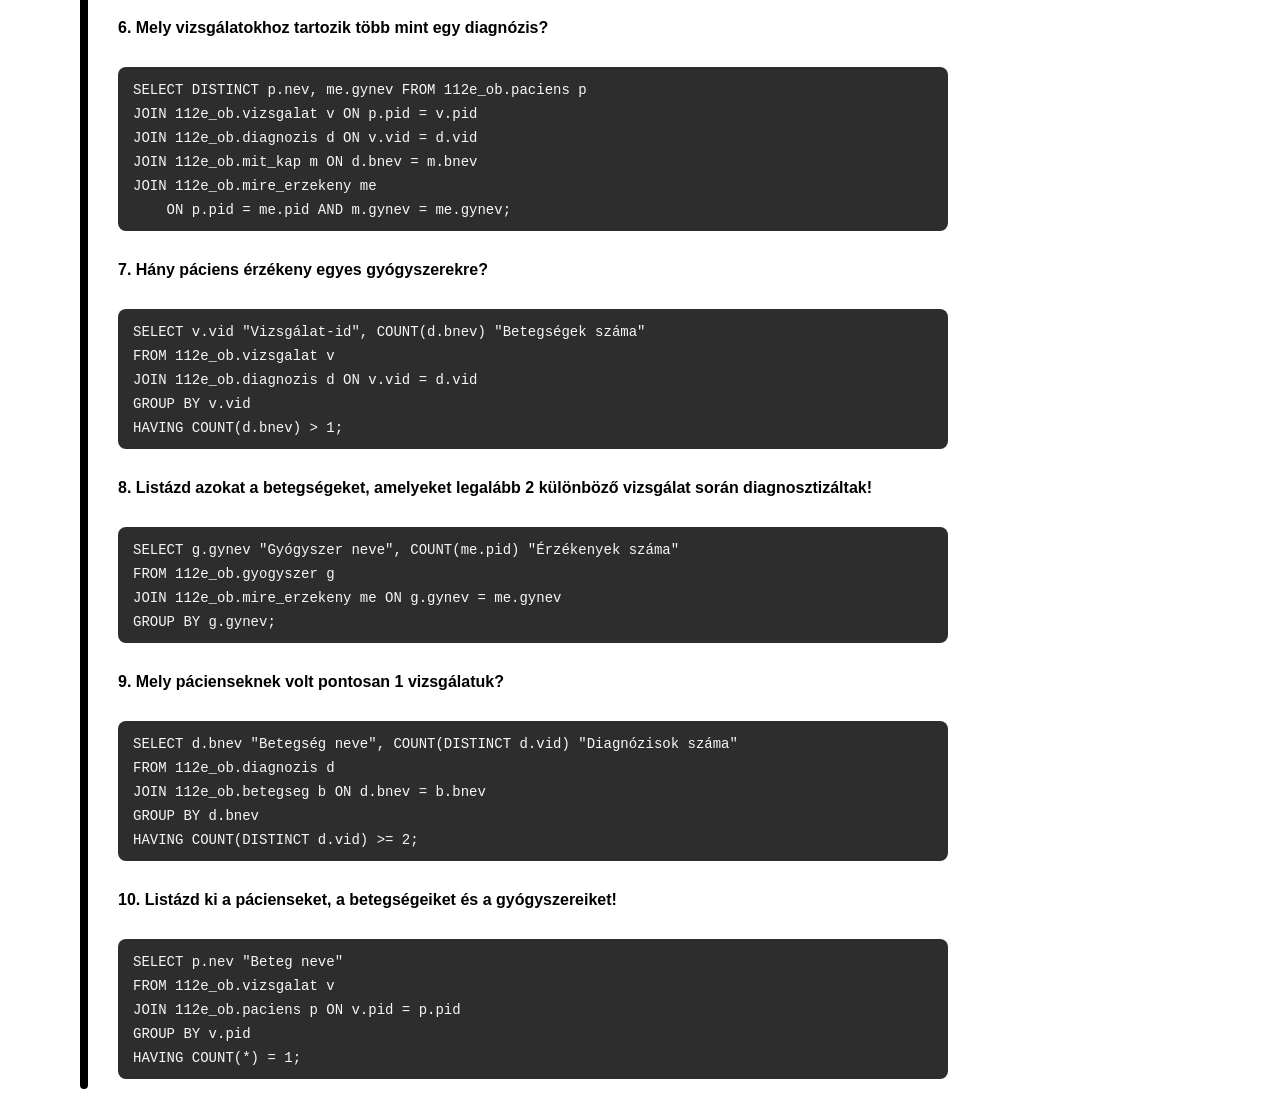
==== commit 53bd88b1: "Kód részlet bugfix" ====
--- a/weboldal/index.html
+++ b/weboldal/index.html
@@ -171,32 +171,32 @@
     
             <div class="lekerdezesek" id="lekerdezesek">
                 <h2 class="wItem">Lekérdezések</h2>
-                <p>1. Listázd azokat a pácienseket, akiknek a neve „K” betűvel kezdődik!</p>
+                <h4>1. Listázd azokat a pácienseket, akiknek a neve „K” betűvel kezdődik!</h4>
 <pre><code>SELECT nev AS "Név" 
 FROM 112e_ob.paciens
 WHERE nev LIKE 'K%';
 </code></pre>
-                <p>2.Mely páciensek NEM érzékenyek semmilyen gyógyszerre?</p>
+                <h4>2.Mely páciensek NEM érzékenyek semmilyen gyógyszerre?</h4>
 <pre><code>SELECT nev "Név" FROM 112e_ob.paciens
 WHERE pid NOT IN (SELECT pid FROM 112e_ob.mire_erzekeny);
 </code></pre>
-                <p>3. Hány vizsgálat történt 1996-02-11-én?</p>
+                <h4>3. Hány vizsgálat történt 1996-02-11-én?</h4>
 <pre><code>SELECT COUNT(*) "Vizsgálatok száma" FROM 112e_ob.vizsgalat
 WHERE datum = '1996-02-11';
 </code></pre>
-                <p>4. Listázd a páciensek nevét és a diagnosztizált betegségeiket!</p>
+                <h4>4. Listázd a páciensek nevét és a diagnosztizált betegségeiket!</h4>
 <pre><code>SELECT p.nev " Páciens neve", d.bnev "Betegség neve" FROM 112e_ob.paciens p
 JOIN 112e_ob.vizsgalat v ON p.pid = v.pid
 JOIN 112e_ob.diagnozis d ON v.vid = d.vid;
 </code></pre>
-                <p>5. Hány különböző betegséget diagnosztizáltak egyes pácienseknél?</p>
+                <h4>5. Hány különböző betegséget diagnosztizáltak egyes pácienseknél?</h4>
 <pre><code>SELECT p.nev "Páciens neve", COUNT(DISTINCT d.bnev) "Betegségek száma"
 FROM 112e_ob.paciens p
 JOIN 112e_ob.vizsgalat v ON p.pid = v.pid
 JOIN 112e_ob.diagnozis d ON v.vid = d.vid
 GROUP BY p.nev;
 </code></pre>
-                <p>6. Mely vizsgálatokhoz tartozik több mint egy diagnózis?</p>
+                <h4>6. Mely vizsgálatokhoz tartozik több mint egy diagnózis?</h4>
 <pre><code>SELECT DISTINCT p.nev, me.gynev FROM 112e_ob.paciens p
 JOIN 112e_ob.vizsgalat v ON p.pid = v.pid
 JOIN 112e_ob.diagnozis d ON v.vid = d.vid
@@ -204,27 +204,27 @@
 JOIN 112e_ob.mire_erzekeny me 
     ON p.pid = me.pid AND m.gynev = me.gynev;
 </code></pre>
-                <p>7. Hány páciens érzékeny egyes gyógyszerekre?</p>
+                <h4>7. Hány páciens érzékeny egyes gyógyszerekre?</h4>
 <pre><code>SELECT v.vid "Vizsgálat-id", COUNT(d.bnev) "Betegségek száma"
 FROM 112e_ob.vizsgalat v
 JOIN 112e_ob.diagnozis d ON v.vid = d.vid
 GROUP BY v.vid
 HAVING COUNT(d.bnev) > 1;
 </code></pre>
-                <p>8. Listázd azokat a betegségeket, amelyeket legalább 2 különböző vizsgálat során diagnosztizáltak!</p>
+                <h4>8. Listázd azokat a betegségeket, amelyeket legalább 2 különböző vizsgálat során diagnosztizáltak!</h4>
 <pre><code>SELECT g.gynev "Gyógyszer neve", COUNT(me.pid) "Érzékenyek száma"
 FROM 112e_ob.gyogyszer g
 JOIN 112e_ob.mire_erzekeny me ON g.gynev = me.gynev
 GROUP BY g.gynev;
 </code></pre>
-                <p>9. Mely pácienseknek volt pontosan 1 vizsgálatuk?</p>
+                <h4>9. Mely pácienseknek volt pontosan 1 vizsgálatuk?</h4>
 <pre><code>SELECT d.bnev "Betegség neve", COUNT(DISTINCT d.vid) "Diagnózisok száma"
 FROM 112e_ob.diagnozis d
 JOIN 112e_ob.betegseg b ON d.bnev = b.bnev
 GROUP BY d.bnev
 HAVING COUNT(DISTINCT d.vid) >= 2;
 </code></pre>
-                <p>10. Listázd ki a pácienseket, a betegségeiket és a gyógyszereiket!</p>
+                <h4>10. Listázd ki a pácienseket, a betegségeiket és a gyógyszereiket!</h4>
 <pre><code>SELECT p.nev "Beteg neve"
 FROM 112e_ob.vizsgalat v
 JOIN 112e_ob.paciens p ON v.pid = p.pid
--- a/weboldal/style.css
+++ b/weboldal/style.css
@@ -193,7 +193,7 @@
     padding: 10px 15px;
     border-radius: 8px;
     overflow-x: auto;
-    max-width: 800px;
+    max-width: calc(100% - 30px);
     width: 100%;
     white-space: pre-wrap; /* hosszú sorok törése */
     word-wrap: break-word;
@@ -280,4 +280,8 @@
         width: 60%;
     }
 
+    pre {
+        max-width: 800px;
+    }
+
 }
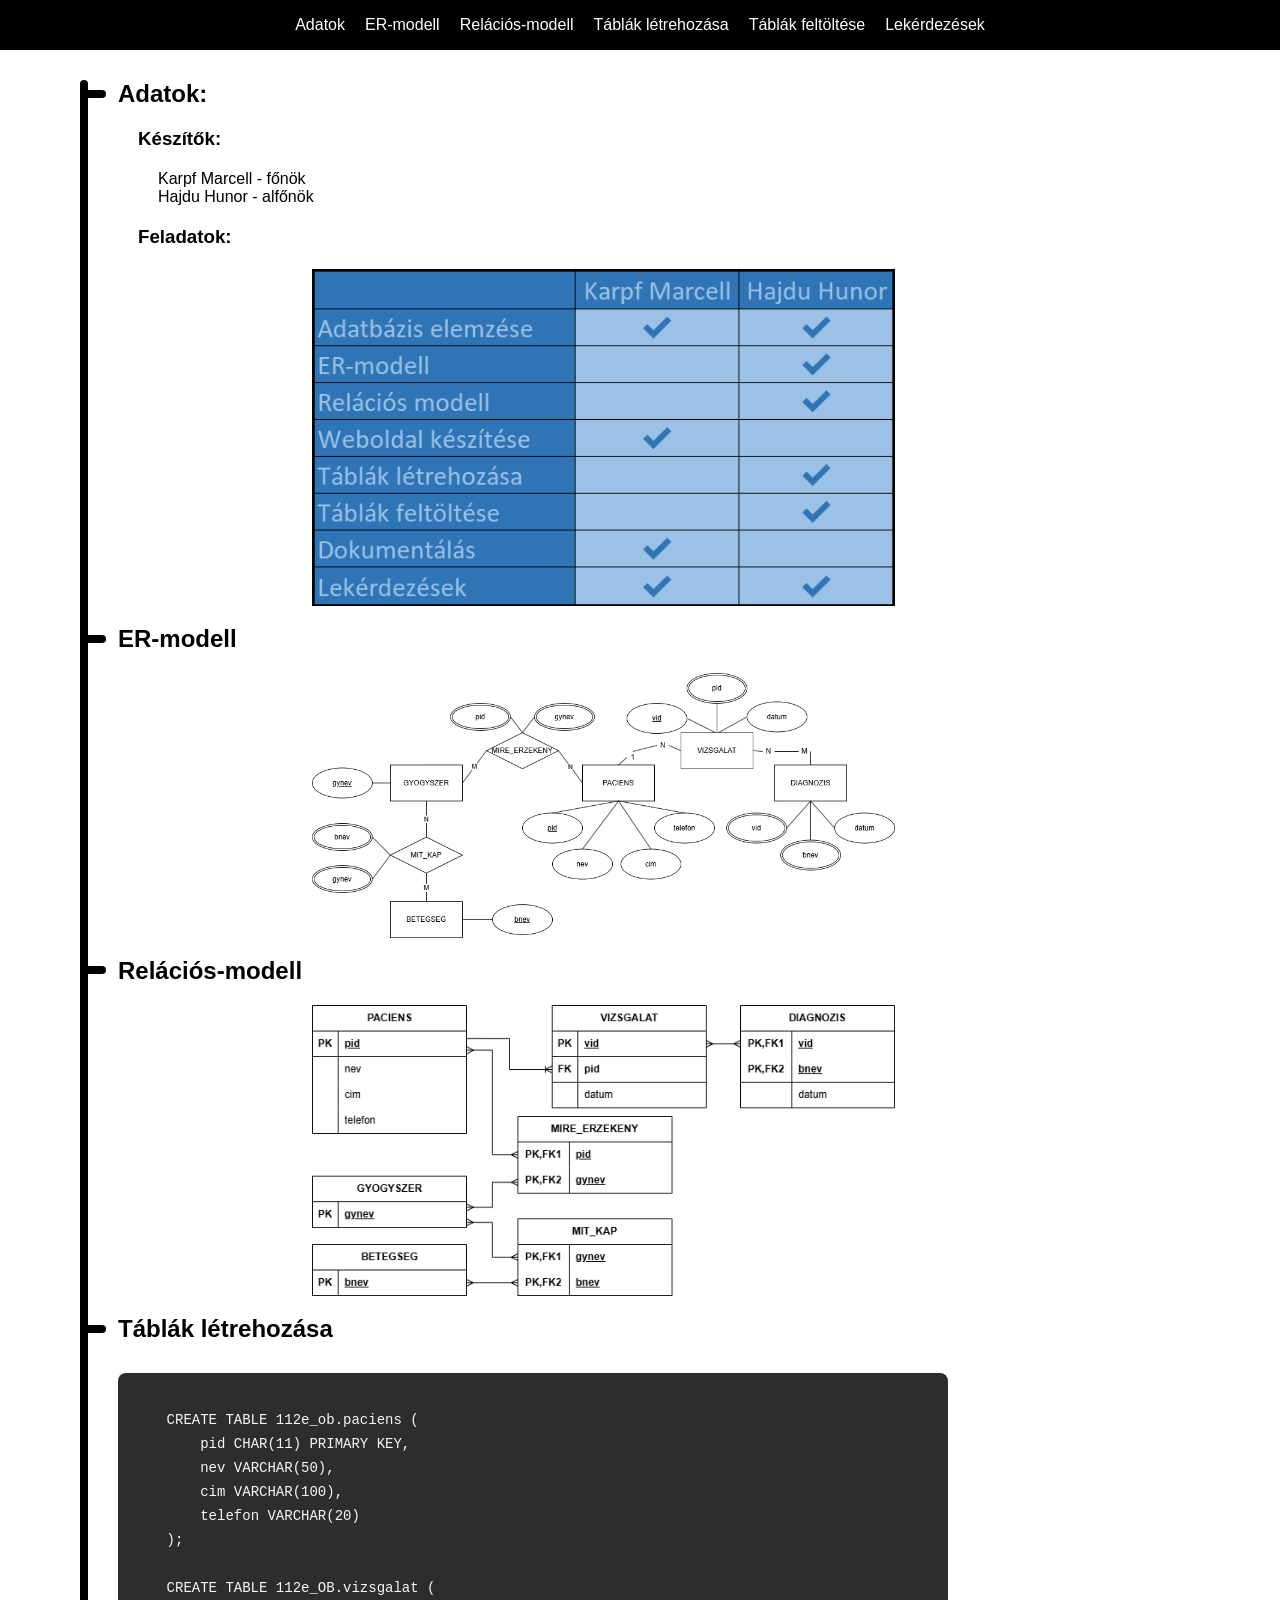
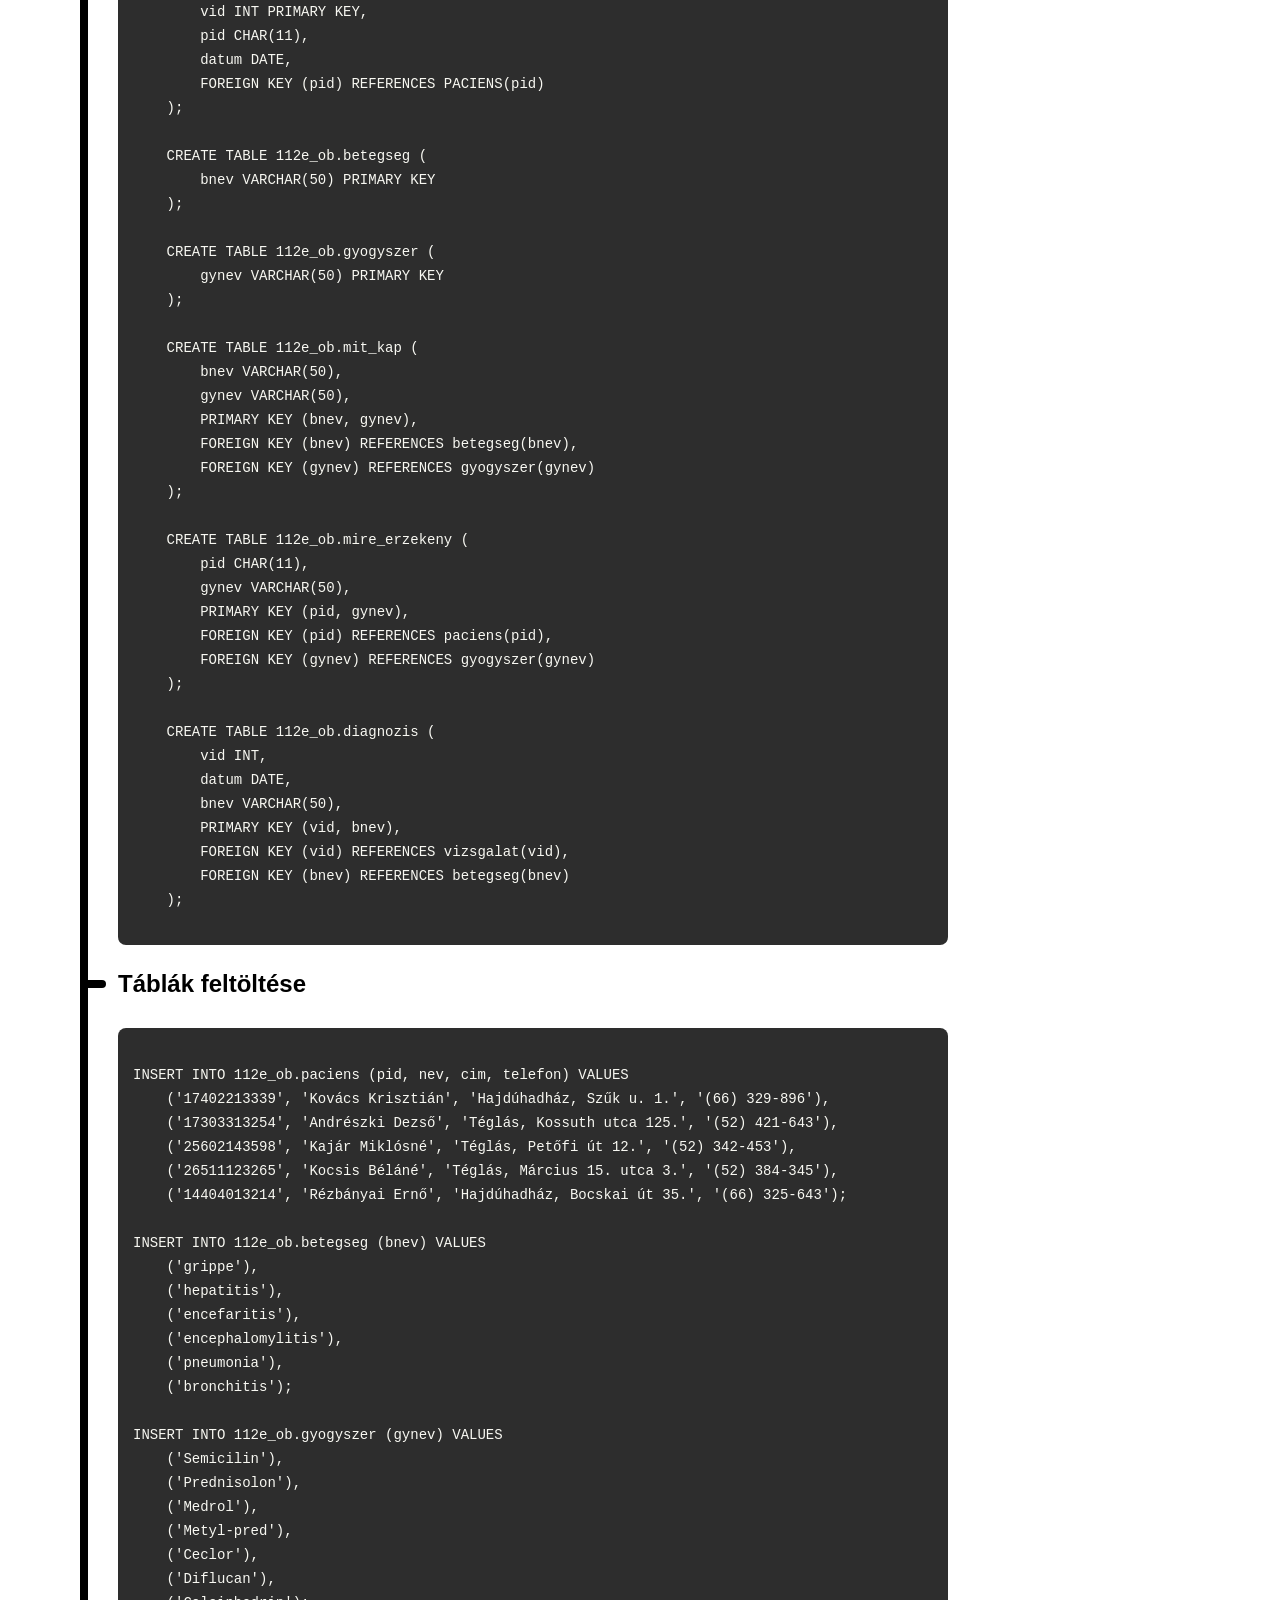
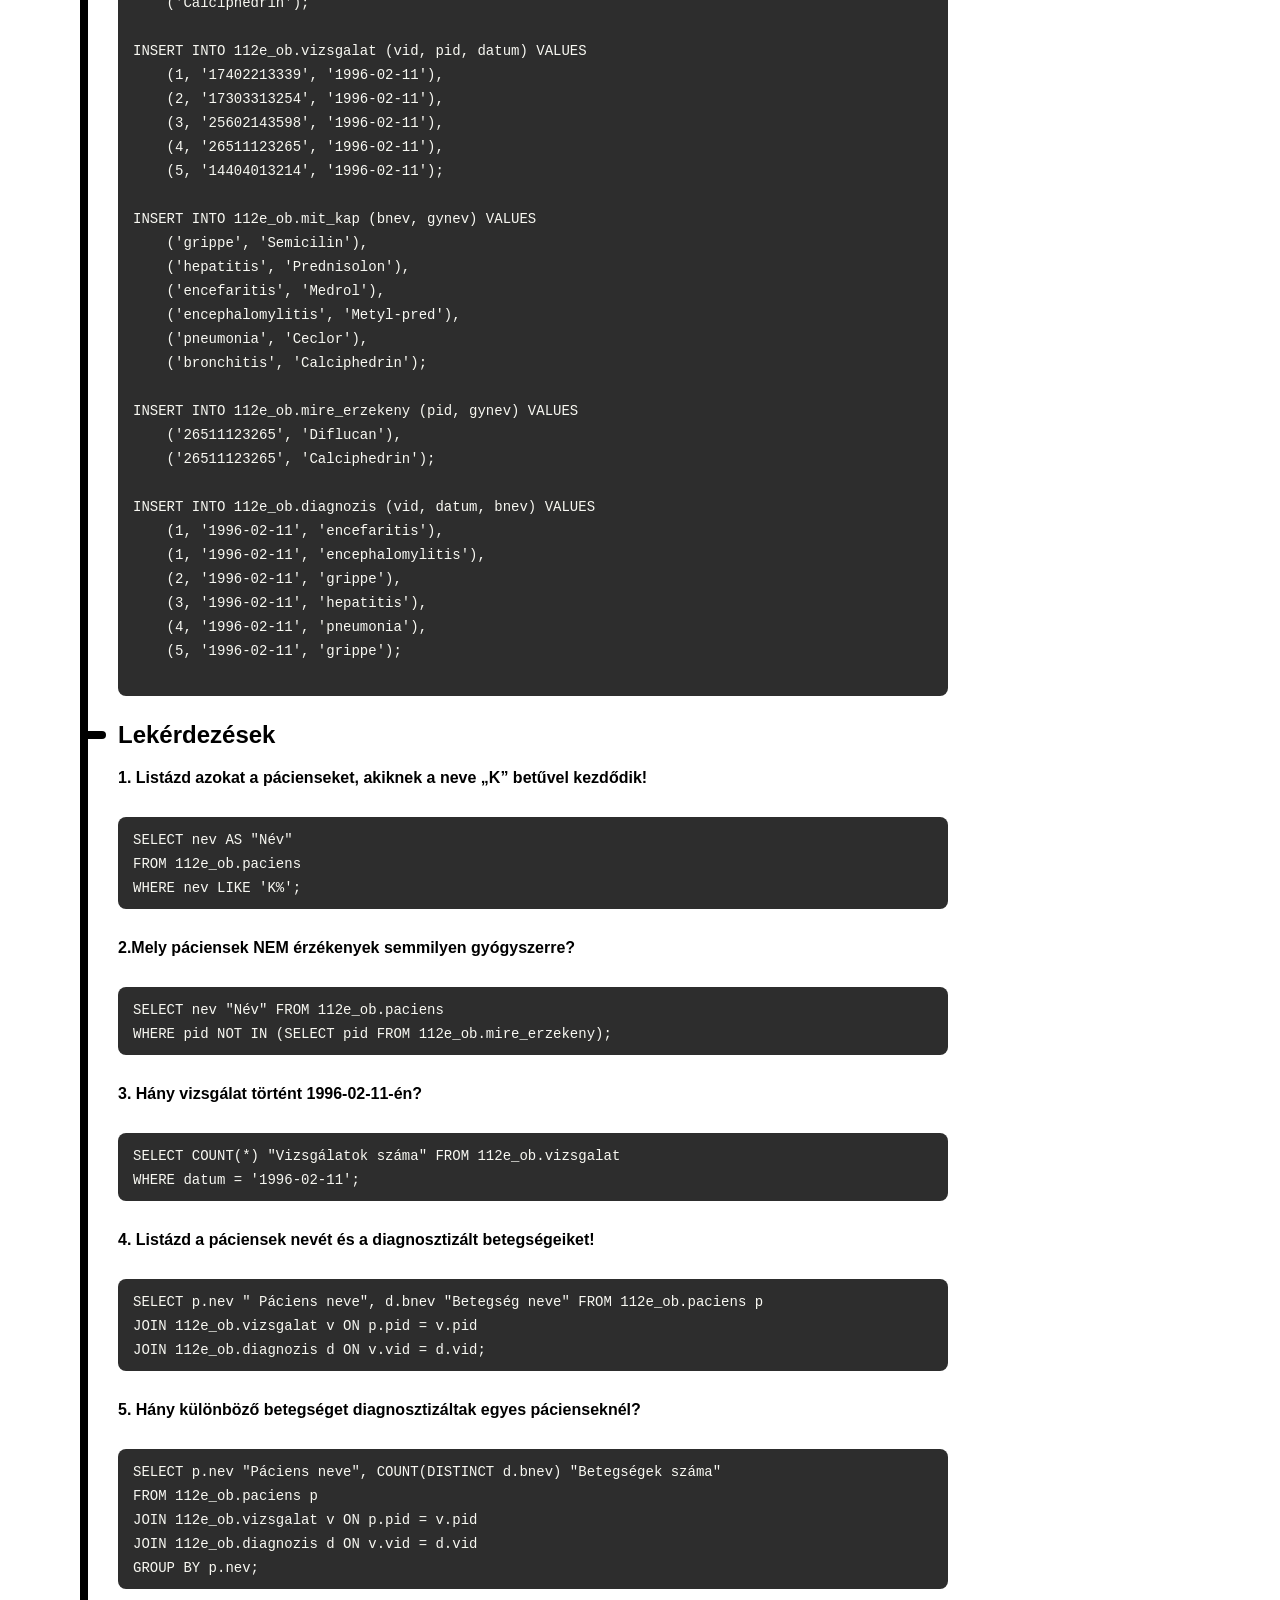
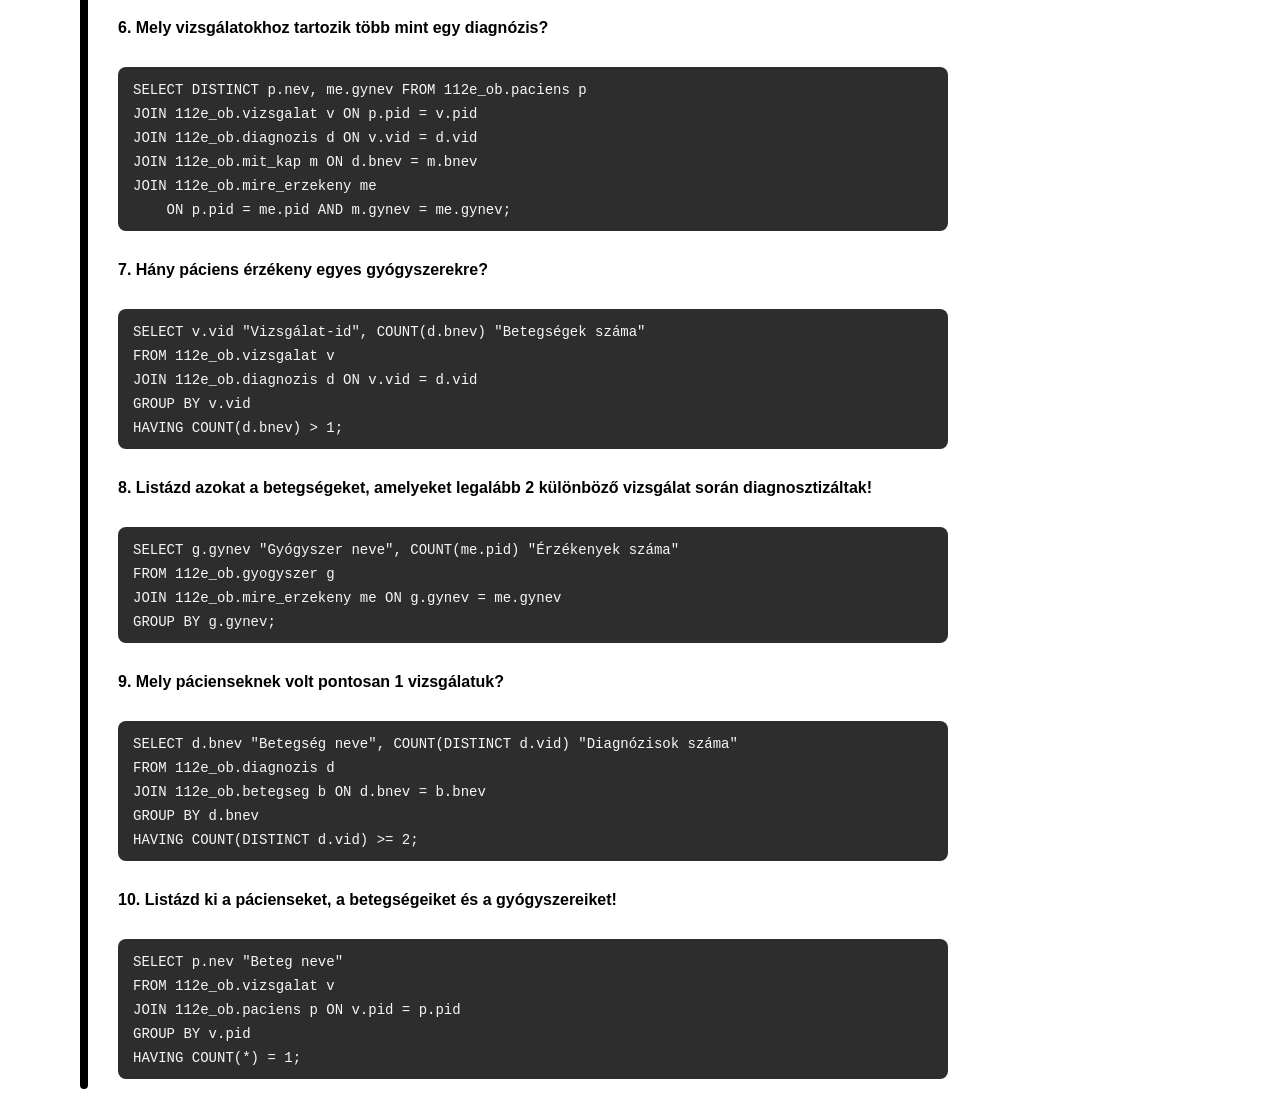
==== commit 94a46aa9: "Javítás" ====
--- a/weboldal/index.html
+++ b/weboldal/index.html
@@ -35,7 +35,7 @@
                 <h3>Készítők:</h3>
                 <ul>
                     <li>Karpf Marcell - főnök</li>
-                    <li>Hajdu Hunor - alkalmazott</li>
+                    <li>Hajdu Hunor - alfőnök</li>
                 </ul>
                 <h3>Feladatok:</h3>
                 <div class="img">
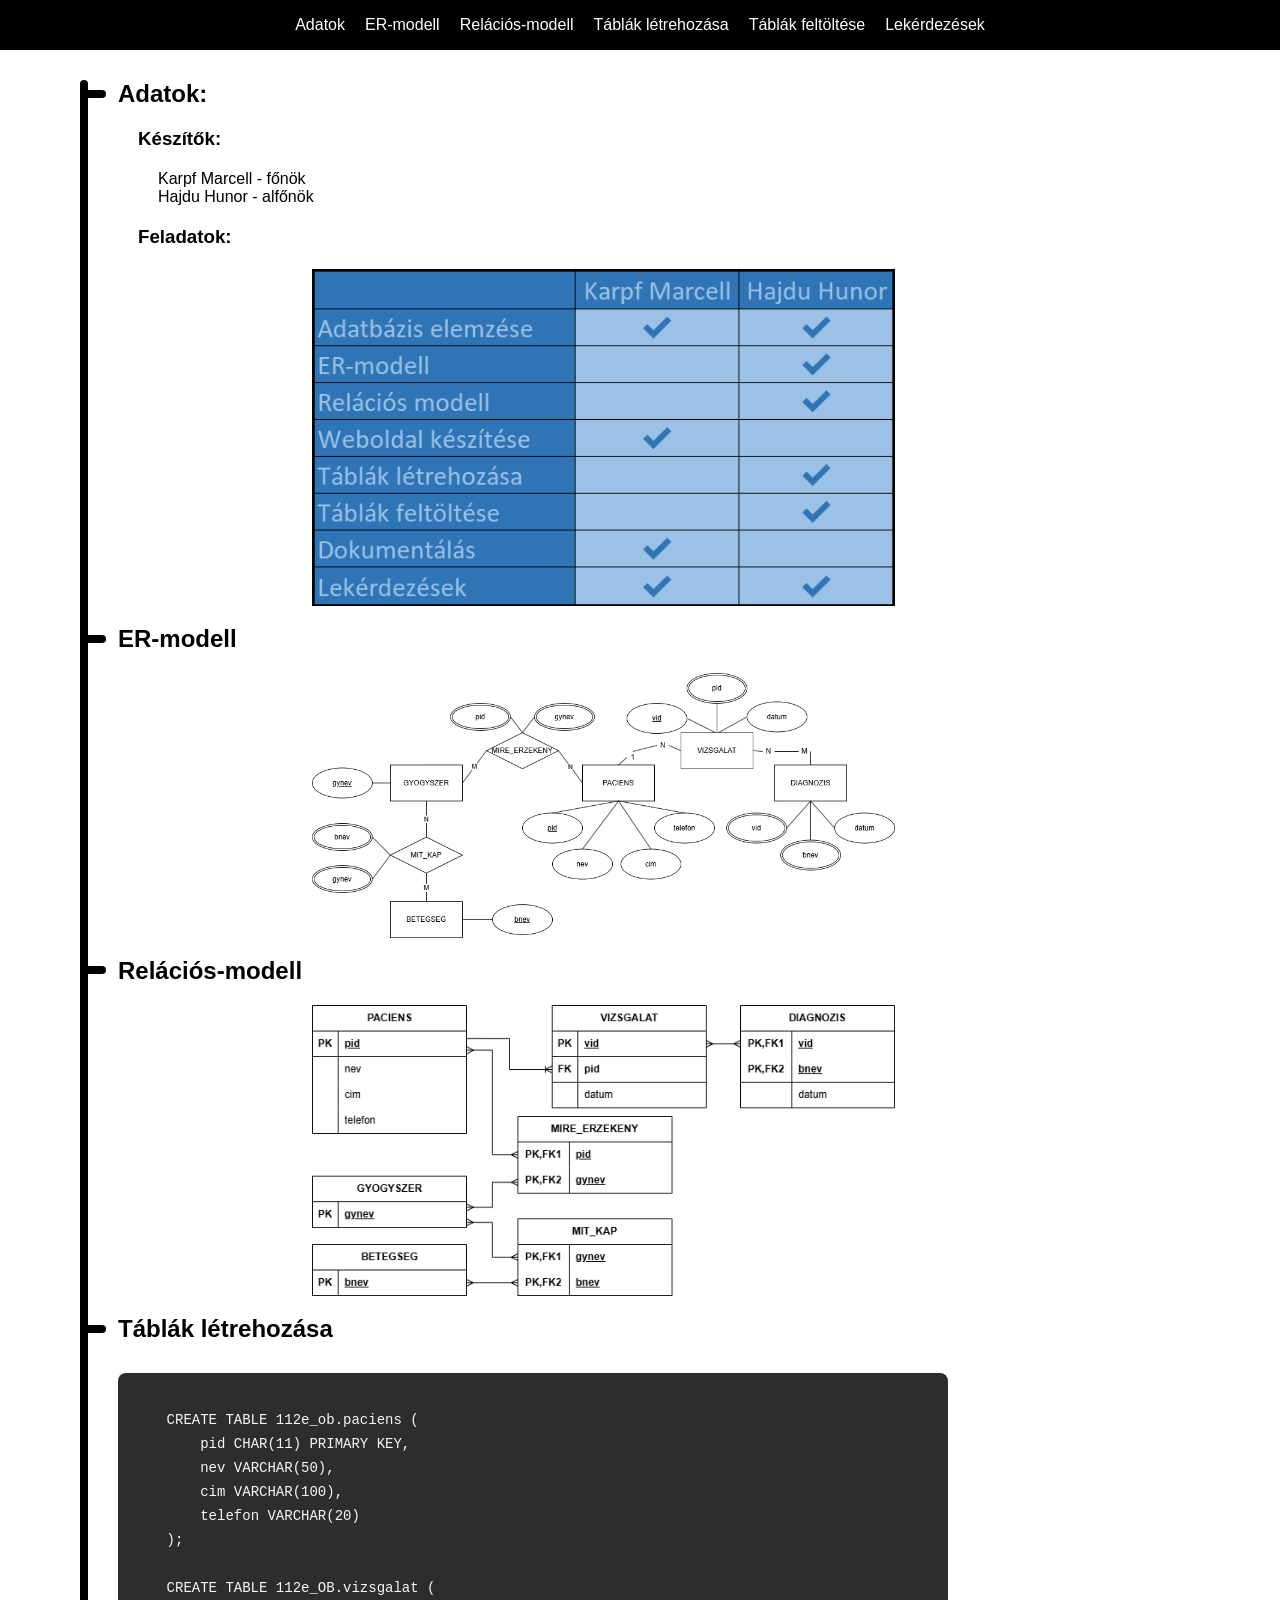
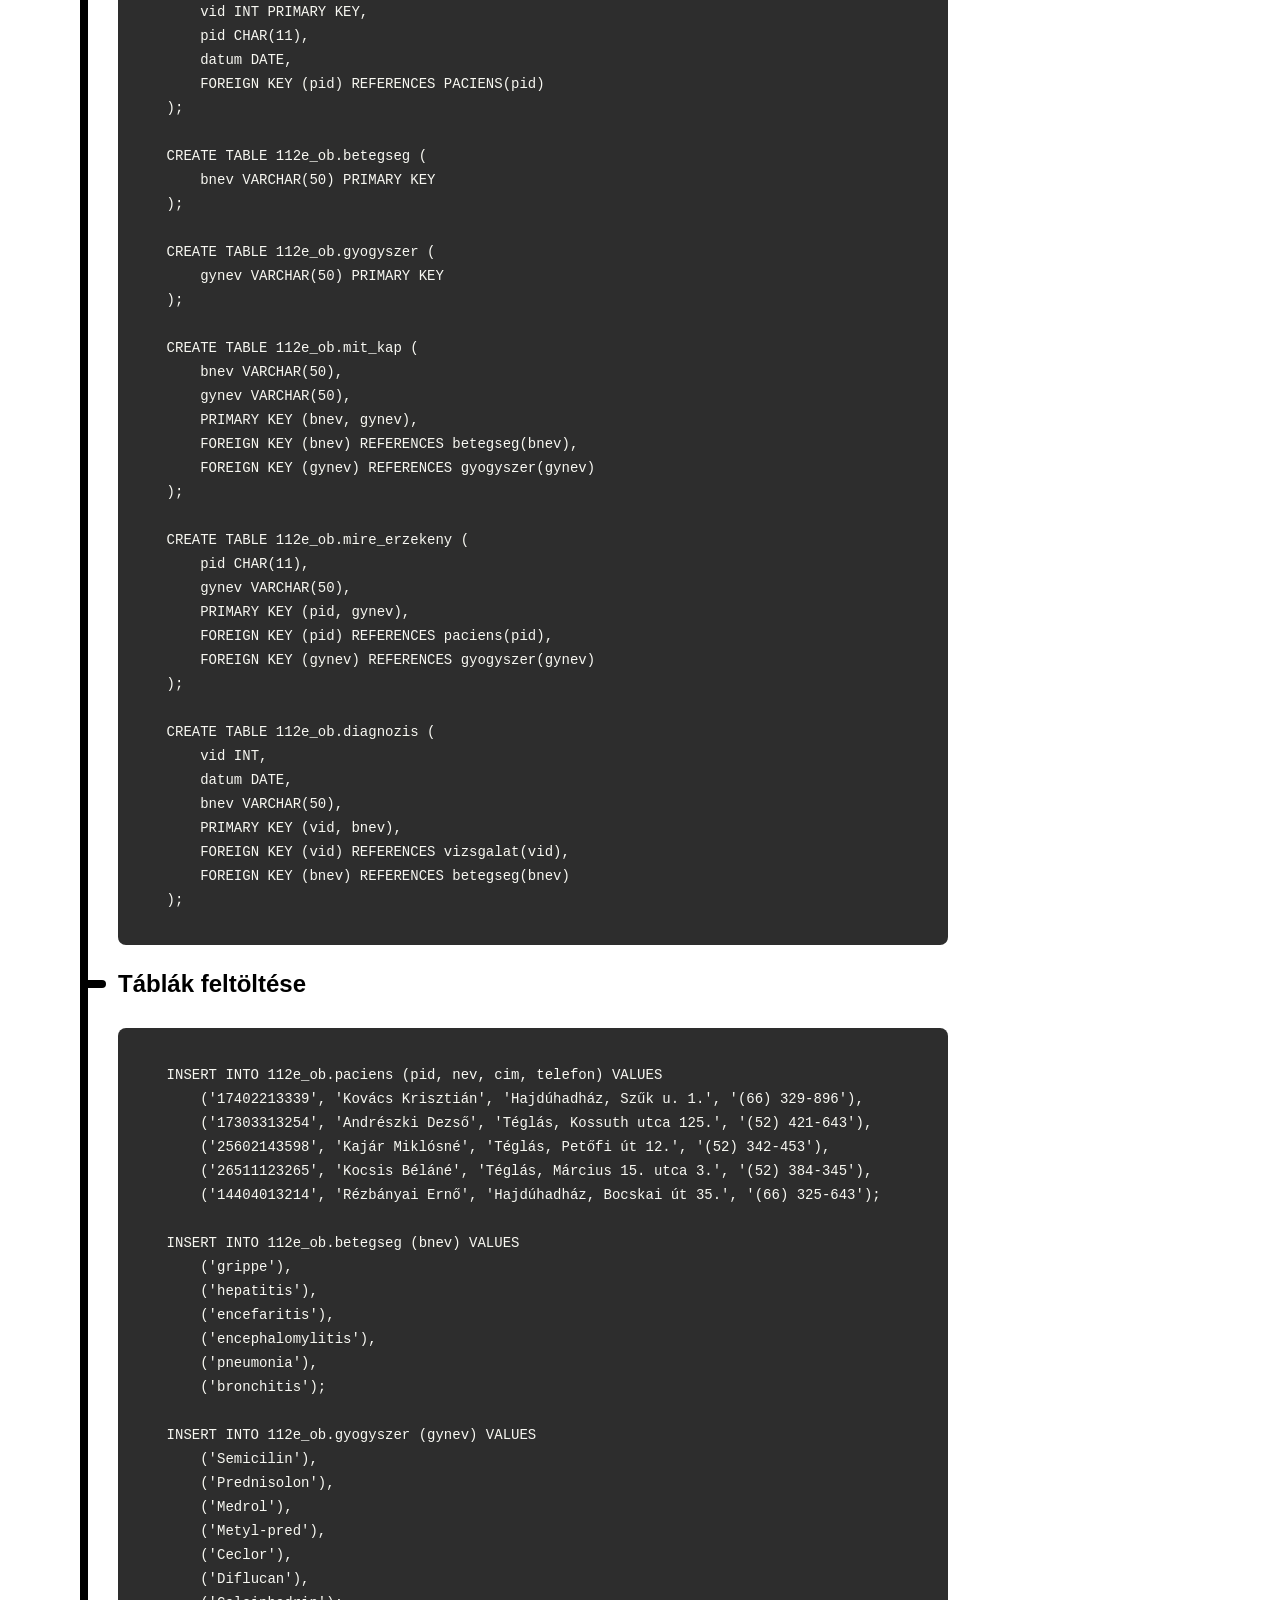
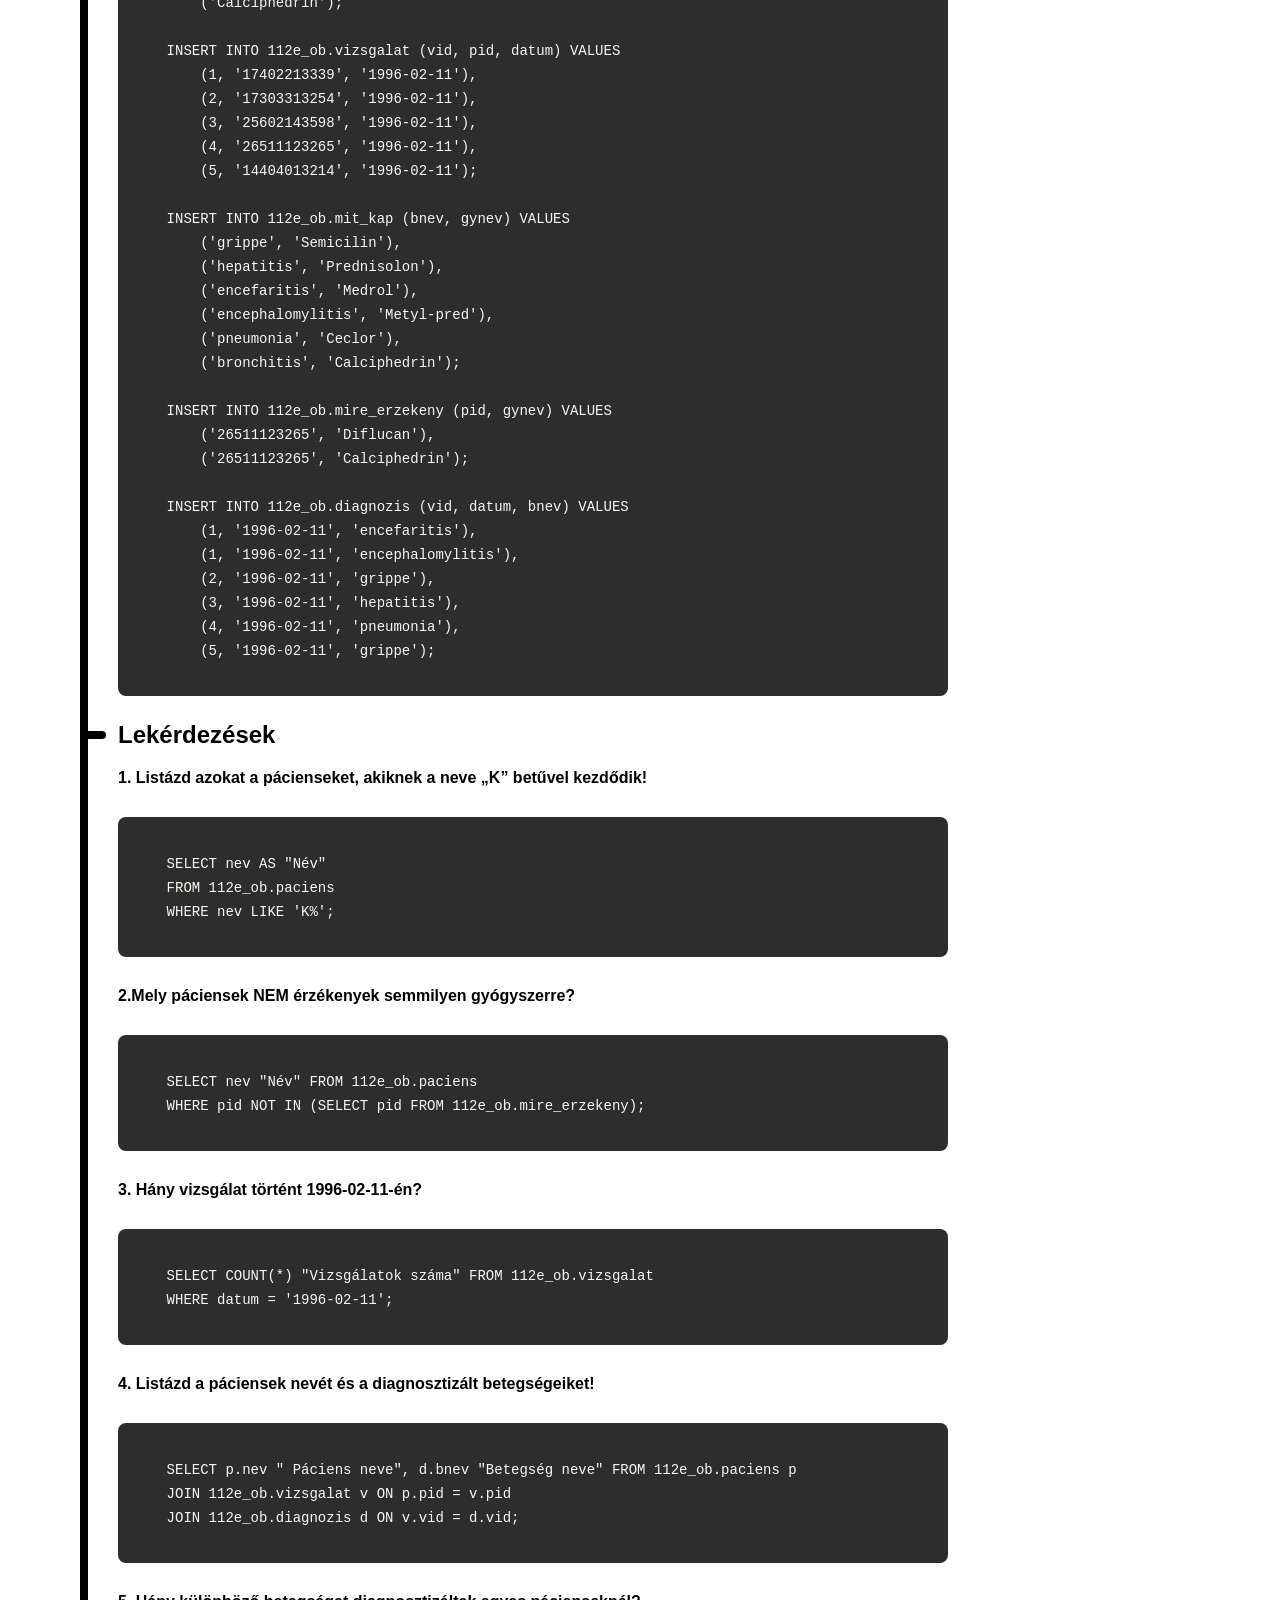
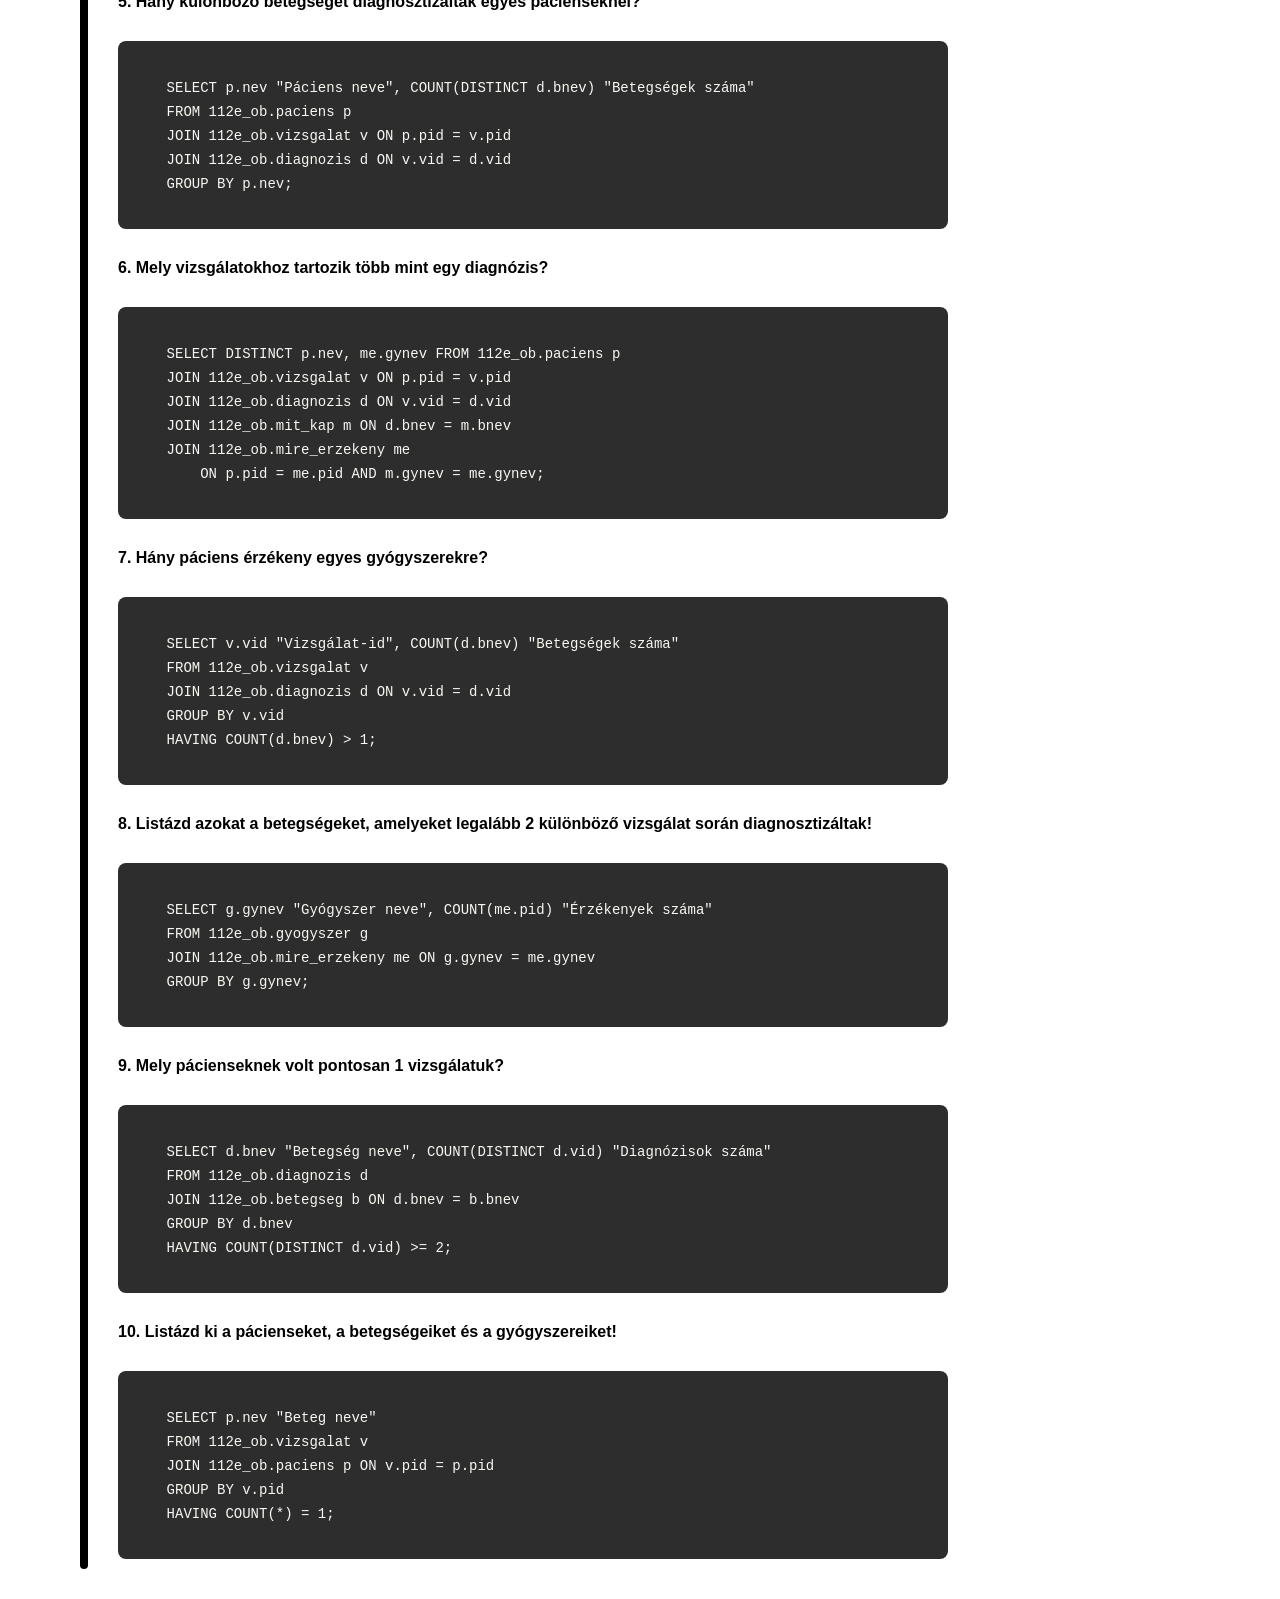
==== commit 253c7803: "Oldal szépítgetés" ====
--- a/weboldal/index.html
+++ b/weboldal/index.html
@@ -115,56 +115,56 @@
                 <h2 class="wItem">Táblák feltöltése</h2>
 <pre>
 <code>
-INSERT INTO 112e_ob.paciens (pid, nev, cim, telefon) VALUES
-    ('17402213339', 'Kovács Krisztián', 'Hajdúhadház, Szűk u. 1.', '(66) 329-896'),
-    ('17303313254', 'Andrészki Dezső', 'Téglás, Kossuth utca 125.', '(52) 421-643'),
-    ('25602143598', 'Kajár Miklósné', 'Téglás, Petőfi út 12.', '(52) 342-453'),
-    ('26511123265', 'Kocsis Béláné', 'Téglás, Március 15. utca 3.', '(52) 384-345'),
-    ('14404013214', 'Rézbányai Ernő', 'Hajdúhadház, Bocskai út 35.', '(66) 325-643');
-
-INSERT INTO 112e_ob.betegseg (bnev) VALUES
-    ('grippe'),
-    ('hepatitis'),
-    ('encefaritis'),
-    ('encephalomylitis'),
-    ('pneumonia'),
-    ('bronchitis');
-
-INSERT INTO 112e_ob.gyogyszer (gynev) VALUES
-    ('Semicilin'),
-    ('Prednisolon'),
-    ('Medrol'),
-    ('Metyl-pred'),
-    ('Ceclor'),
-    ('Diflucan'),
-    ('Calciphedrin');
-
-INSERT INTO 112e_ob.vizsgalat (vid, pid, datum) VALUES
-    (1, '17402213339', '1996-02-11'),
-    (2, '17303313254', '1996-02-11'),
-    (3, '25602143598', '1996-02-11'),
-    (4, '26511123265', '1996-02-11'),
-    (5, '14404013214', '1996-02-11');
-
-INSERT INTO 112e_ob.mit_kap (bnev, gynev) VALUES
-    ('grippe', 'Semicilin'),
-    ('hepatitis', 'Prednisolon'),
-    ('encefaritis', 'Medrol'),
-    ('encephalomylitis', 'Metyl-pred'),
-    ('pneumonia', 'Ceclor'),
-    ('bronchitis', 'Calciphedrin');
-
-INSERT INTO 112e_ob.mire_erzekeny (pid, gynev) VALUES
-    ('26511123265', 'Diflucan'),
-    ('26511123265', 'Calciphedrin');
-
-INSERT INTO 112e_ob.diagnozis (vid, datum, bnev) VALUES
-    (1, '1996-02-11', 'encefaritis'),
-    (1, '1996-02-11', 'encephalomylitis'),
-    (2, '1996-02-11', 'grippe'),
-    (3, '1996-02-11', 'hepatitis'),
-    (4, '1996-02-11', 'pneumonia'),
-    (5, '1996-02-11', 'grippe');
+    INSERT INTO 112e_ob.paciens (pid, nev, cim, telefon) VALUES
+        ('17402213339', 'Kovács Krisztián', 'Hajdúhadház, Szűk u. 1.', '(66) 329-896'),
+        ('17303313254', 'Andrészki Dezső', 'Téglás, Kossuth utca 125.', '(52) 421-643'),
+        ('25602143598', 'Kajár Miklósné', 'Téglás, Petőfi út 12.', '(52) 342-453'),
+        ('26511123265', 'Kocsis Béláné', 'Téglás, Március 15. utca 3.', '(52) 384-345'),
+        ('14404013214', 'Rézbányai Ernő', 'Hajdúhadház, Bocskai út 35.', '(66) 325-643');
+
+    INSERT INTO 112e_ob.betegseg (bnev) VALUES
+        ('grippe'),
+        ('hepatitis'),
+        ('encefaritis'),
+        ('encephalomylitis'),
+        ('pneumonia'),
+        ('bronchitis');
+
+    INSERT INTO 112e_ob.gyogyszer (gynev) VALUES
+        ('Semicilin'),
+        ('Prednisolon'),
+        ('Medrol'),
+        ('Metyl-pred'),
+        ('Ceclor'),
+        ('Diflucan'),
+        ('Calciphedrin');
+
+    INSERT INTO 112e_ob.vizsgalat (vid, pid, datum) VALUES
+        (1, '17402213339', '1996-02-11'),
+        (2, '17303313254', '1996-02-11'),
+        (3, '25602143598', '1996-02-11'),
+        (4, '26511123265', '1996-02-11'),
+        (5, '14404013214', '1996-02-11');
+
+    INSERT INTO 112e_ob.mit_kap (bnev, gynev) VALUES
+        ('grippe', 'Semicilin'),
+        ('hepatitis', 'Prednisolon'),
+        ('encefaritis', 'Medrol'),
+        ('encephalomylitis', 'Metyl-pred'),
+        ('pneumonia', 'Ceclor'),
+        ('bronchitis', 'Calciphedrin');
+
+    INSERT INTO 112e_ob.mire_erzekeny (pid, gynev) VALUES
+        ('26511123265', 'Diflucan'),
+        ('26511123265', 'Calciphedrin');
+
+    INSERT INTO 112e_ob.diagnozis (vid, datum, bnev) VALUES
+        (1, '1996-02-11', 'encefaritis'),
+        (1, '1996-02-11', 'encephalomylitis'),
+        (2, '1996-02-11', 'grippe'),
+        (3, '1996-02-11', 'hepatitis'),
+        (4, '1996-02-11', 'pneumonia'),
+        (5, '1996-02-11', 'grippe');
 </code>
 </pre>
             </div>
@@ -172,65 +172,95 @@
             <div class="lekerdezesek" id="lekerdezesek">
                 <h2 class="wItem">Lekérdezések</h2>
                 <h4>1. Listázd azokat a pácienseket, akiknek a neve „K” betűvel kezdődik!</h4>
-<pre><code>SELECT nev AS "Név" 
-FROM 112e_ob.paciens
-WHERE nev LIKE 'K%';
-</code></pre>
+<pre>
+<code>
+    SELECT nev AS "Név" 
+    FROM 112e_ob.paciens
+    WHERE nev LIKE 'K%';
+</code>
+</pre>
                 <h4>2.Mely páciensek NEM érzékenyek semmilyen gyógyszerre?</h4>
-<pre><code>SELECT nev "Név" FROM 112e_ob.paciens
-WHERE pid NOT IN (SELECT pid FROM 112e_ob.mire_erzekeny);
-</code></pre>
+<pre>
+<code>
+    SELECT nev "Név" FROM 112e_ob.paciens
+    WHERE pid NOT IN (SELECT pid FROM 112e_ob.mire_erzekeny);
+</code>
+</pre>
                 <h4>3. Hány vizsgálat történt 1996-02-11-én?</h4>
-<pre><code>SELECT COUNT(*) "Vizsgálatok száma" FROM 112e_ob.vizsgalat
-WHERE datum = '1996-02-11';
-</code></pre>
+<pre>
+<code>
+    SELECT COUNT(*) "Vizsgálatok száma" FROM 112e_ob.vizsgalat
+    WHERE datum = '1996-02-11';
+</code>
+</pre>
                 <h4>4. Listázd a páciensek nevét és a diagnosztizált betegségeiket!</h4>
-<pre><code>SELECT p.nev " Páciens neve", d.bnev "Betegség neve" FROM 112e_ob.paciens p
-JOIN 112e_ob.vizsgalat v ON p.pid = v.pid
-JOIN 112e_ob.diagnozis d ON v.vid = d.vid;
-</code></pre>
+<pre>
+<code>
+    SELECT p.nev " Páciens neve", d.bnev "Betegség neve" FROM 112e_ob.paciens p
+    JOIN 112e_ob.vizsgalat v ON p.pid = v.pid
+    JOIN 112e_ob.diagnozis d ON v.vid = d.vid;
+</code>
+</pre>
                 <h4>5. Hány különböző betegséget diagnosztizáltak egyes pácienseknél?</h4>
-<pre><code>SELECT p.nev "Páciens neve", COUNT(DISTINCT d.bnev) "Betegségek száma"
-FROM 112e_ob.paciens p
-JOIN 112e_ob.vizsgalat v ON p.pid = v.pid
-JOIN 112e_ob.diagnozis d ON v.vid = d.vid
-GROUP BY p.nev;
-</code></pre>
+<pre>
+<code>
+    SELECT p.nev "Páciens neve", COUNT(DISTINCT d.bnev) "Betegségek száma"
+    FROM 112e_ob.paciens p
+    JOIN 112e_ob.vizsgalat v ON p.pid = v.pid
+    JOIN 112e_ob.diagnozis d ON v.vid = d.vid
+    GROUP BY p.nev;
+</code>
+</pre>
                 <h4>6. Mely vizsgálatokhoz tartozik több mint egy diagnózis?</h4>
-<pre><code>SELECT DISTINCT p.nev, me.gynev FROM 112e_ob.paciens p
-JOIN 112e_ob.vizsgalat v ON p.pid = v.pid
-JOIN 112e_ob.diagnozis d ON v.vid = d.vid
-JOIN 112e_ob.mit_kap m ON d.bnev = m.bnev
-JOIN 112e_ob.mire_erzekeny me 
-    ON p.pid = me.pid AND m.gynev = me.gynev;
-</code></pre>
+<pre>
+<code>
+    SELECT DISTINCT p.nev, me.gynev FROM 112e_ob.paciens p
+    JOIN 112e_ob.vizsgalat v ON p.pid = v.pid
+    JOIN 112e_ob.diagnozis d ON v.vid = d.vid
+    JOIN 112e_ob.mit_kap m ON d.bnev = m.bnev
+    JOIN 112e_ob.mire_erzekeny me 
+        ON p.pid = me.pid AND m.gynev = me.gynev;
+</code>
+</pre>
                 <h4>7. Hány páciens érzékeny egyes gyógyszerekre?</h4>
-<pre><code>SELECT v.vid "Vizsgálat-id", COUNT(d.bnev) "Betegségek száma"
-FROM 112e_ob.vizsgalat v
-JOIN 112e_ob.diagnozis d ON v.vid = d.vid
-GROUP BY v.vid
-HAVING COUNT(d.bnev) > 1;
-</code></pre>
+<pre>
+<code>
+    SELECT v.vid "Vizsgálat-id", COUNT(d.bnev) "Betegségek száma"
+    FROM 112e_ob.vizsgalat v
+    JOIN 112e_ob.diagnozis d ON v.vid = d.vid
+    GROUP BY v.vid
+    HAVING COUNT(d.bnev) > 1;
+</code>
+</pre>
                 <h4>8. Listázd azokat a betegségeket, amelyeket legalább 2 különböző vizsgálat során diagnosztizáltak!</h4>
-<pre><code>SELECT g.gynev "Gyógyszer neve", COUNT(me.pid) "Érzékenyek száma"
-FROM 112e_ob.gyogyszer g
-JOIN 112e_ob.mire_erzekeny me ON g.gynev = me.gynev
-GROUP BY g.gynev;
-</code></pre>
+<pre>
+<code>
+    SELECT g.gynev "Gyógyszer neve", COUNT(me.pid) "Érzékenyek száma"
+    FROM 112e_ob.gyogyszer g
+    JOIN 112e_ob.mire_erzekeny me ON g.gynev = me.gynev
+    GROUP BY g.gynev;
+</code>
+</pre>
                 <h4>9. Mely pácienseknek volt pontosan 1 vizsgálatuk?</h4>
-<pre><code>SELECT d.bnev "Betegség neve", COUNT(DISTINCT d.vid) "Diagnózisok száma"
-FROM 112e_ob.diagnozis d
-JOIN 112e_ob.betegseg b ON d.bnev = b.bnev
-GROUP BY d.bnev
-HAVING COUNT(DISTINCT d.vid) >= 2;
-</code></pre>
+<pre>
+<code>
+    SELECT d.bnev "Betegség neve", COUNT(DISTINCT d.vid) "Diagnózisok száma"
+    FROM 112e_ob.diagnozis d
+    JOIN 112e_ob.betegseg b ON d.bnev = b.bnev
+    GROUP BY d.bnev
+    HAVING COUNT(DISTINCT d.vid) >= 2;
+</code>
+</pre>
                 <h4>10. Listázd ki a pácienseket, a betegségeiket és a gyógyszereiket!</h4>
-<pre><code>SELECT p.nev "Beteg neve"
-FROM 112e_ob.vizsgalat v
-JOIN 112e_ob.paciens p ON v.pid = p.pid
-GROUP BY v.pid
-HAVING COUNT(*) = 1;
-</code></pre>
+<pre>
+<code>
+    SELECT p.nev "Beteg neve"
+    FROM 112e_ob.vizsgalat v
+    JOIN 112e_ob.paciens p ON v.pid = p.pid
+    GROUP BY v.pid
+    HAVING COUNT(*) = 1;
+</code>
+</pre>
                 
             </div>
         </div>
--- a/weboldal/style.css
+++ b/weboldal/style.css
@@ -131,7 +131,7 @@
 
 .timeline {
     position: relative;
-    width: 6px;
+    min-width: 6px;
     align-self: stretch;
     background-color: black;
     border-radius: 10px;
@@ -255,7 +255,7 @@
     }
 
     .timeline {
-        width: 8px;
+        min-width: 8px;
     }
 
     .wrapper {
